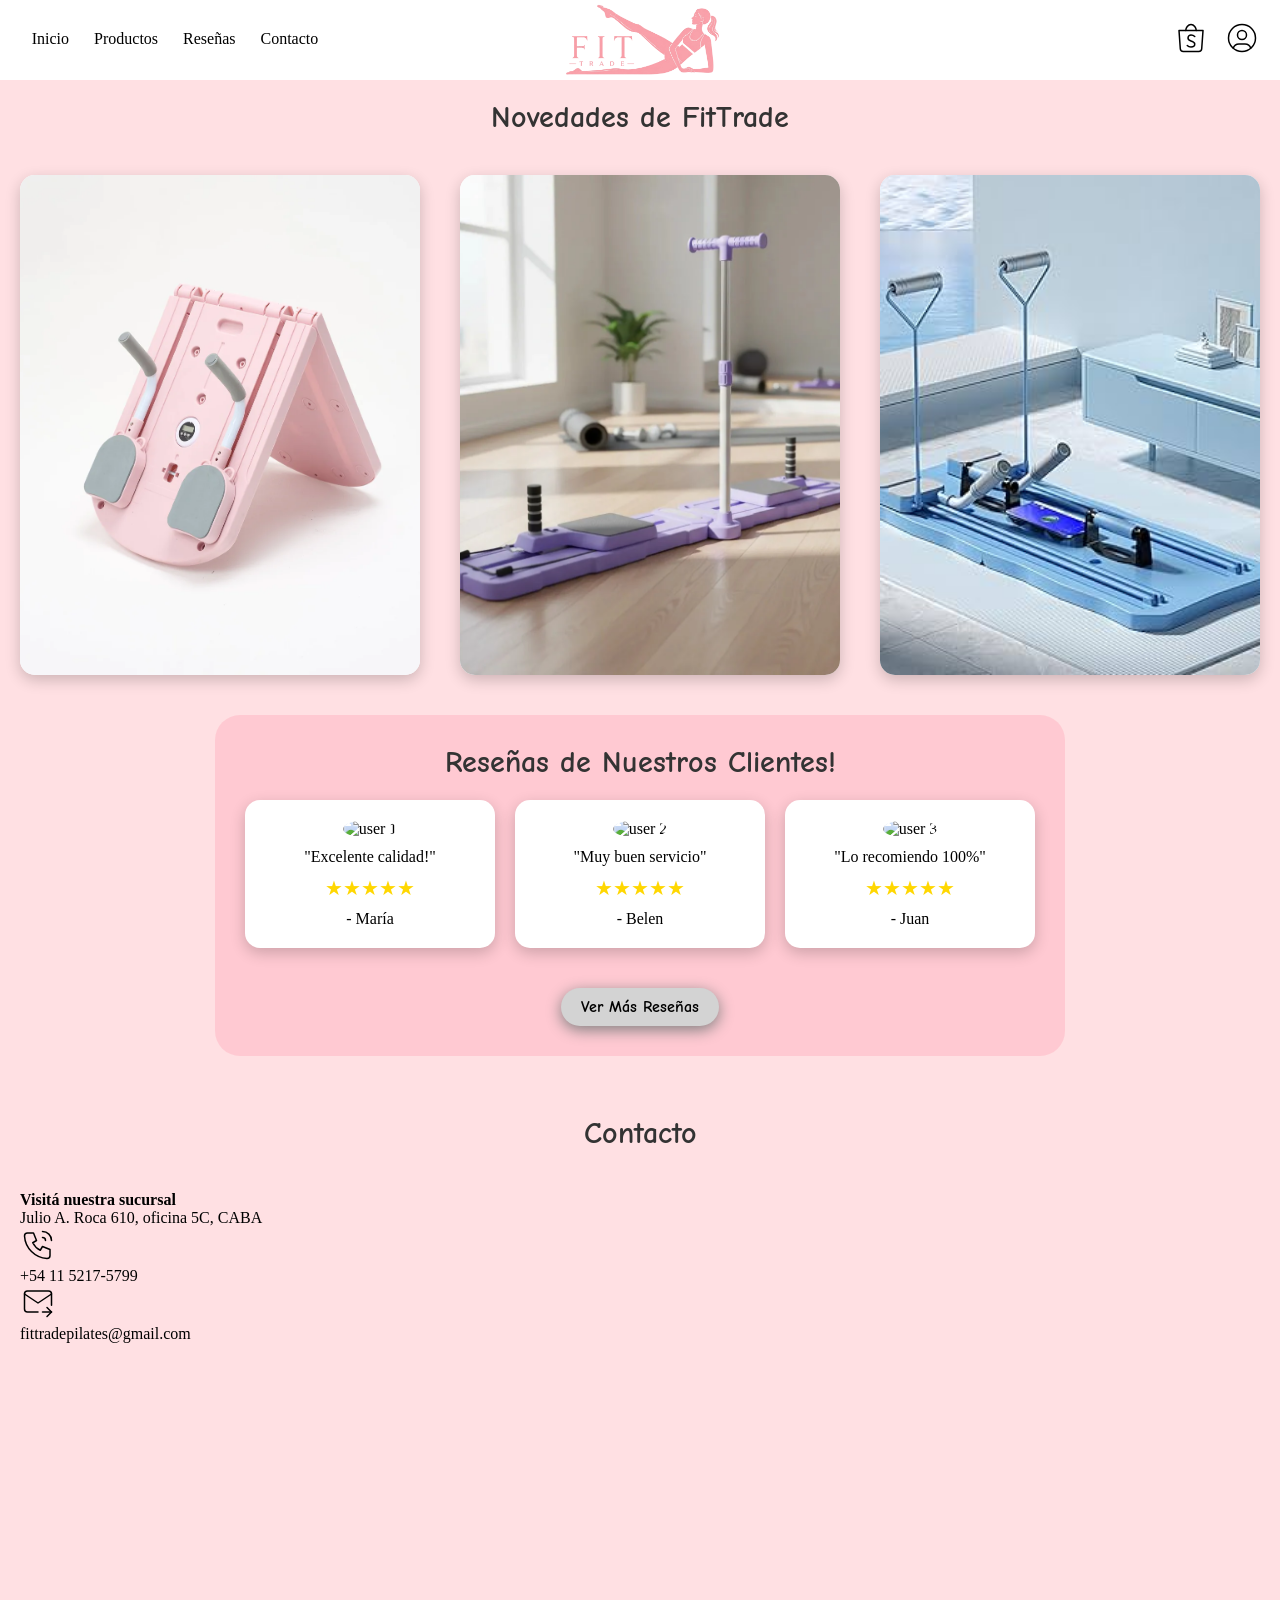
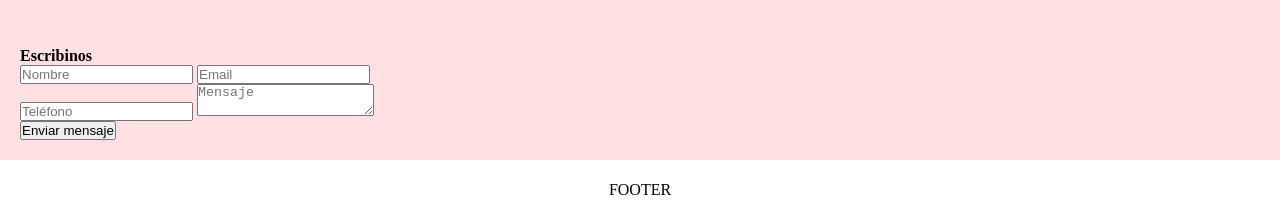
==== index.html @ 2dfe078d "formulario de contacto agregado" ====
<!DOCTYPE html>
<html lang="en">
    <head>
        <meta charset="UTF-8">
        <meta name="viewport" content="width=device-width, initial-scale=1.0">
        <title>Document</title>
        <link href="css/styles.css" rel="stylesheet">

        <link rel="preconnect" href="https://fonts.googleapis.com">
        <link rel="preconnect" href="https://fonts.gstatic.com" crossorigin>
        <link href="https://fonts.googleapis.com/css2?family=Inter:ital,opsz,wght@0,14..32,100..900;1,14..32,100..900&family=Roboto:ital,wght@0,100..900;1,100..900&display=swap" rel="stylesheet">
        <link href="https://fonts.googleapis.com/css2?family=Comic+Neue:ital,wght@0,300;0,400;0,700;1,300;1,400;1,700&display=swap" rel="stylesheet">
    </head>
    <body>
        <div class="layout">
            <header class="header">
                <a href="index.html">
                    <img src="img/logo sin pilates-Photoroom.png" alt="Logo FIT TRADE">
                </a>
                <!--#faa0aa-->
                <a href="#"><svg
                    xmlns="http://www.w3.org/2000/svg"
                    width="36"
                    height="36"
                    viewBox="0 0 24 24"
                    fill="none"
                    stroke="#000000" 
                    stroke-width="1"
                    stroke-linecap="round"
                    stroke-linejoin="round"
                >
                    <path d="M4 7l.867 12.143a2 2 0 0 0 2 1.857h10.276a2 2 0 0 0 2 -1.857l.867 -12.143h-16z" />
                    <path d="M8.5 7c0 -1.653 1.5 -4 3.5 -4s3.5 2.347 3.5 4" />
                    <path d="M9.5 17c.413 .462 1 1 2.5 1s2.5 -.897 2.5 -2s-1 -1.5 -2.5 -2s-2 -1.47 -2 -2c0 -1.104 1 -2 2 -2s1.5 0 2.5 1" />
                </svg></a>

                <a href="#"><svg
                    xmlns="http://www.w3.org/2000/svg"
                    width="36"
                    height="36"
                    viewBox="0 0 24 24"
                    fill="none"
                    stroke="#000000"
                    stroke-width="1"
                    stroke-linecap="round"
                    stroke-linejoin="round"
                >
                    <path d="M12 12m-9 0a9 9 0 1 0 18 0a9 9 0 1 0 -18 0" />
                    <path d="M12 10m-3 0a3 3 0 1 0 6 0a3 3 0 1 0 -6 0" />
                    <path d="M6.168 18.849a4 4 0 0 1 3.832 -2.849h4a4 4 0 0 1 3.834 2.855" />
                    
                </svg></a>
            </header>

            <nav class="menu">
                <ul class="flex-menu">
                    <li><a href="#">Inicio</a></li>
                    <li><a href="productos.html">Productos</a></li>
                    <li><a href="#">Reseñas</a></li>
                    <li><a href="#">Contacto</a></li>
                </ul>
            </nav>

            <main class="content">

                <h2>Novedades de FitTrade</h2>
                
                <div class="publicacion">
                    <img src="img/tabla pilates.webp">
                    <div class="descripcion">
                        <h3>Tabla de Pilates Profesional</h3>
                        <p>Lorem ipsum dolor sit amet consectetur adipisicing elit. Ipsa nihil quam rem aspernatur sint corporis quaerat dolorum labore amet. Nemo aliquam blanditiis nihil, fugiat perspiciatis perferendis error quod sed, labore quos molestiae sunt repellendus? Ipsum reiciendis excepturi maxime atque quas, qui illo soluta quam suscipit ipsam obcaecati ex fuga est aspernatur! Repudiandae fugiat totam necessitatibus reprehenderit, error blanditiis dolorum qui quam mollitia, veniam expedita nihil impedit nisi, sapiente harum inventore natus ducimus quasi animi porro enim tempore voluptates! Sed iure facere quo! Consequuntur totam earum vero, nisi aut perferendis asperiores molestiae, quis ut alias voluptatibus commodi ullam optio sunt cupiditate.</p>
                        <h4>Precio: $180.000,00</h4>
                        <div class="botones">
                            <a href="#" class="boton">Más Información</a>
                            <a href="productos.html" class="boton-dos">Ir a Productos</a>
                        </div>
                    </div>
                </div>
                
                <div class="publicacion">
                    <img src="img/tabla de pilates 2webp.webp">
                    <div class="descripcion">
                        <h3>Tabla de Pilates Profesional</h3>
                        <p>Lorem ipsum dolor sit amet consectetur adipisicing elit. Non similique nam maxime adipisci, quibusdam ipsa, iure eum culpa, illum deserunt et minus ullam quas fugit vel. Consequatur reiciendis eaque laboriosam rem veritatis. Odit sunt alias, incidunt cum est corporis sapiente vero similique explicabo eum ab. Velit enim natus quo reprehenderit aut aliquam sed in? Nesciunt velit voluptates blanditiis porro, repellat sed deleniti laudantium architecto quidem aut soluta dignissimos distinctio assumenda accusantium temporibus quos illum. Culpa pariatur ea ad iste ex? Minima saepe rerum esse, cum ad ipsam omnis blanditiis, soluta quia eaque maiores id necessitatibus ipsum suscipit, dolore voluptatem nobis?</p>
                        <h4>Precio: $230.000,00</h4>
                        <div class="botones">
                            <a href="#" class="boton">Más Información</a>
                            <a href="productos.html" class="boton-dos">Ir a Productos</a>
                        </div>
                    </div>
                </div>

                <div class="publicacion">
                    <img src="img/tabla pilates 5.jpg">
                    <div class="descripcion">
                        <h3>Tabla de Pilates Profesional</h3>
                        <p>Lorem ipsum dolor, sit amet consectetur adipisicing elit. Possimus numquam officiis pariatur quasi quam. Animi est dolorem cumque vel! Laudantium distinctio praesentium dolor alias exercitationem dolorum voluptatum doloremque. Ullam nisi ipsam, magni asperiores, tempore optio voluptatibus debitis, odio totam vel nostrum excepturi vitae dolorum porro. Consequatur totam ad eveniet veritatis soluta dignissimos blanditiis animi, id a neque vel dolore tempore vitae quo ea voluptatibus quod, velit enim, obcaecati dolor veniam. Nostrum nulla, atque sunt earum, et, excepturi libero accusamus inventore rem ut adipisci natus ipsa sint accusantium architecto harum distinctio iusto quas. Ullam vitae sit dolore molestias alias, eum laudantium?</p>
                        <h4>Precio: $200.000,00</h4>
                        <div class="botones">
                            <a href="#" class="boton">Más Información</a>
                            <a href="productos.html" class="boton-dos">Ir a Productos</a>
                        </div>
                    </div>
                </div>

                
                <div class="grid-reseñas">
                        <h2>Reseñas de Nuestros Clientes!</h2>
                        <div class="reseña">
                            <img src="img/user-1.png" alt="user 1">
                            <p>"Excelente calidad!"</p>
                            <div class="estrellas">★★★★★</div>
                            <span>- María</span>
                        </div>

                        <div class="reseña">
                            <img src="img/user-2.png" alt="user 2">
                            <p>"Muy buen servicio"</p>
                            <div class="estrellas">★★★★★</div>
                            <span>- Belen</span>
                        </div>

                        <div class="reseña">
                            <img src="img/user-3.png" alt="user 3">
                            <p>"Lo recomiendo 100%"</p>
                            <div class="estrellas">★★★★★</div>
                            <span>- Juan</span>
                        </div>

                        <a href="#" class="boton-tres">Ver Más Reseñas</a>
                    </div>
                
                <h2>Contacto</h2>
                <div class="Contacto">
                    <h4>Visitá nuestra sucursal</h4>
                    <p>Julio A. Roca 610, oficina 5C, CABA</p>

                    <svg
                        xmlns="http://www.w3.org/2000/svg"
                        width="36"
                        height="36"
                        viewBox="0 0 24 24"
                        fill="none"
                        stroke="#000000"
                        stroke-width="1"
                        stroke-linecap="round"
                        stroke-linejoin="round"
                        >
                        <path d="M5 4h4l2 5l-2.5 1.5a11 11 0 0 0 5 5l1.5 -2.5l5 2v4a2 2 0 0 1 -2 2a16 16 0 0 1 -15 -15a2 2 0 0 1 2 -2" />
                        <path d="M15 7a2 2 0 0 1 2 2" />
                        <path d="M15 3a6 6 0 0 1 6 6" />
                    </svg>

                    <p>+54 11 5217-5799</p>

                    <svg
                        xmlns="http://www.w3.org/2000/svg"
                        width="36"
                        height="36"
                        viewBox="0 0 24 24"
                        fill="none"
                        stroke="#000000"
                        stroke-width="1"
                        stroke-linecap="round"
                        stroke-linejoin="round"
                        >
                        <path d="M12 18h-7a2 2 0 0 1 -2 -2v-10a2 2 0 0 1 2 -2h14a2 2 0 0 1 2 2v7.5" />
                        <path d="M3 6l9 6l9 -6" />
                        <path d="M15 18h6" />
                        <path d="M18 15l3 3l-3 3" />
                    </svg>

                    <p>fittradepilates@gmail.com</p>

                    <iframe src="https://www.google.com/maps/embed?pb=!1m18!1m12!1m3!1d3283.740810388583!2d-58.37764832424013!3d-34.6107150578678!2m3!1f0!2f0!3f0!3m2!1i1024!2i768!4f13.1!3m3!1m2!1s0x95bccad479ab3fa1%3A0x133ab7fc9205c864!2sAv.%20Presidente%20Julio%20A.%20Roca%20610%2C%20C1067ABO%20Cdad.%20Aut%C3%B3noma%20de%20Buenos%20Aires!5e0!3m2!1ses-419!2sar!4v1778364436107!5m2!1ses-419!2sar" width="400" height="300" style="border:0;" allowfullscreen="" loading="lazy" referrerpolicy="no-referrer-when-downgrade"></iframe>

                    <h4>Escribinos</h4>
                    <form action="https://formspree.io/f/xeenpezz" method="POST">
                        <label>
                            <input type="text" id="nombre" name="nombre" placeholder="Nombre">
                        </label>

                        <label>
                            <input type="email" id="email" name="email" placeholder="Email">
                        </label>

                        <label>
                            <input type="number" id="telefono" name="telefono" placeholder="Teléfono">
                        </label>

                        <label></label>
                        <textarea  id="mensaje" name="mensaje" placeholder="Mensaje"></textarea>

                        <input type="submit" value="Enviar mensaje">
                </div>
            </main>

            <footer class="footer">FOOTER</footer>
        </div>
    </body>
</html>
---- css/styles.css ----
* {
    margin: 0;
    padding: 0;
    box-sizing: border-box;
}

.layout {
    display: grid;
    grid-template-columns: 350px 1fr;
    grid-template-rows: 80px 1fr 60px;

    grid-template-areas: 
        "menu header"
        "content content"
        "footer footer";
    
    height: 100vh;
}

.header{
    grid-area: header;
    display: flex;
    justify-content: flex-end;
    align-items: center;
    background: white;
    padding-right: 20px;
    gap: 15px;
}

.header img{
    position: absolute;
    left: 50%;
    transform: translate(-50%, -50%);

    width: 200px;
    height: 100px;
    object-fit: cover;
}

.header svg:hover {
    background: #ffb3c1;
    transform: scale(1.1);
    box-shadow: 0 6px 25px rgba(255, 179, 193, 0.9);
    border-radius: 15px;
}

.menu {
    grid-area: menu;
    background: white;
    padding: 20px;
}

.content {
    display: grid;
    grid-area: content;
    background: #ffe0e3; /*#ede8d0*/
    padding: 20px;

    grid-template-columns: 1fr 1fr 1fr;
    grid-auto-rows: auto;

    gap: 40px;
}

.content h2 {
    display: grid;
    grid-column: 1 / -1;
    text-align: center;
    justify-content: center;
    align-items: center;

    font-family: "Comic Neue", cursive;
    color: #333;
    font-weight: bold;
    font-size: 30px;

}

.publicacion {
    background: white;
    border-radius: 15px;
    overflow: hidden;
    height: 500px;

    box-shadow: 0 5px 15px rgba(0,0,0,0.2);

    position: relative;
    display: flex;
    align-items: center;
    justify-content: center;
}

.publicacion img {
    width: 100%;
    height: 100%;
    object-fit: cover;
}


.descripcion {
    position: absolute;
    top: 0;
    left: 0;
    width: 100%;
    height: 100%;
    
    background: rgba(0, 0, 0, 0.6);
    color: white;
    
    display: flex;
    flex-direction: column;
    justify-content: left;
    align-items: start ;
    text-align: center;
    
    opacity: 0; /* Ocultar la descripción del producto */
    transition: 0.3s;
    transform: translateY(100%);
}

.descripcion h3 {
    padding-left: 15px;
    padding-top: 40px;
    text-align: left;
    font-family: Arial, Helvetica, sans-serif;
    font-style: oblique;
    font-weight: bold;
    font-size: 30px;
}

.descripcion p {
    padding-left: 15px;
    padding-right: 15px;
    margin-top: 15px;
    font-family: "Roboto", sans-serif;
    font-size: 14px;
    text-align: justify;
}

.descripcion h4 {
    padding-left: 15px;
    margin-top: 40px;
    font-size: 20px;
    font-style: oblique;
    font-weight: bold;
    font-family: Verdana, Geneva, Tahoma, sans-serif;
}


.publicacion:hover .descripcion{
    transform: translateY(0);
    transition: 0.3s;
    
    opacity: 1;
}

.botones {
    display: flex;
    justify-content: space-between;
    width: 100%;
}

.boton {
    margin-top: 50px;
    margin-left: 15px;
    padding: 10px 10px;

    background: lightgray;
    color: black;
    
    border-radius: 25px;
    text-decoration: none;
    font-weight: bold;
    font-family: "Comic Neue", cursive;
    box-shadow: 0 4px 15px rgba(255, 224, 227, 0.6);

    transition: 0.3s;
}

.boton:hover {
    background: #ffb3c1;
    transform: scale(1.1);
    box-shadow: 0 6px 25px rgba(255, 179, 193, 0.9);
}


.boton-dos {
    margin-top: 50px;
    margin-right: 15px;
    padding: 10px 10px;
    

    background: lightgray;
    color: black;
    
    border-radius: 25px;
    text-decoration: none;
    font-weight: bold;
    font-family: "Comic Neue", cursive;
    box-shadow: 0 4px 15px rgba(255, 224, 227, 0.6);

    transition: 0.3s;
}

.boton-dos:hover {
    background: #ffb3c1;
    transform: scale(1.1);
    box-shadow: 0 6px 25px rgba(255, 179, 193, 0.9);
}

.footer {
    grid-area: footer;
    background: white;
    display: flex;
    align-items: center;
    justify-content: center;
}

.flex-menu {
    display: flex;
    flex-direction: row;
    gap: 5px;
    list-style: none;
    justify-content: center;
    align-items: center;
}

.flex-menu li {
    overflow: visible;
    border-radius: 5px;
}

.flex-menu a {
    display: block;
    padding: 10px;
    text-decoration: none;
    color: black;
    transition: all 0.2 ease;
}

.flex-menu a:hover {
    font-weight: bold;
    background: #ffb3c1;
    transform: scale(1.0);
    box-shadow: 0 6px 25px rgba(255, 179, 193, 0.9);
    border-radius: 15px;
}

.grid-reseñas {
    display: grid;
    grid-column: 1 / -1;
    grid-template-columns: 250px 250px 250px;
    gap: 20px;

    justify-self: center;
    margin-bottom: 20px;
    background: rgba(255, 179, 193, 0.5);
    border-radius: 25px;
    padding: 30px;

}

.reseña {
    background: white;
    border-radius: 15px;
    padding: 20px;

    text-align: center;

    box-shadow: 0 5px 15px rgba(0, 0, 0, 0.2);

    transition: 0.3s;
}

.reseña:hover {
    transform: translateY(-10px);
}


.reseña img {
    width: 70px;
    height: 70px;

    border-radius: 50%;
    object-fit: cover;

    margin-bottom: 10px;
}

.estrellas {
    color: gold;
    font-size: 20px;
    margin: 10px 0;
}

.boton-tres {
    grid-column: 1 / -1;
    justify-self: center;
    margin-top: 20px;
    text-align: center;
    padding: 10px 20px;
    

    background: lightgray;
    color: black;
    
    border-radius: 25px;
    text-decoration: none;
    font-weight: bold;
    font-family: "Comic Neue", cursive;
    box-shadow: 0 4px 15px gray;

    transition: 0.3s;
}

.boton-tres:hover {
    background: #ffb3c1;
    transform: scale(1.1);
    box-shadow: 0 6px 25px black;
}
/*rgba(90, 76, 65, 0.8)*/
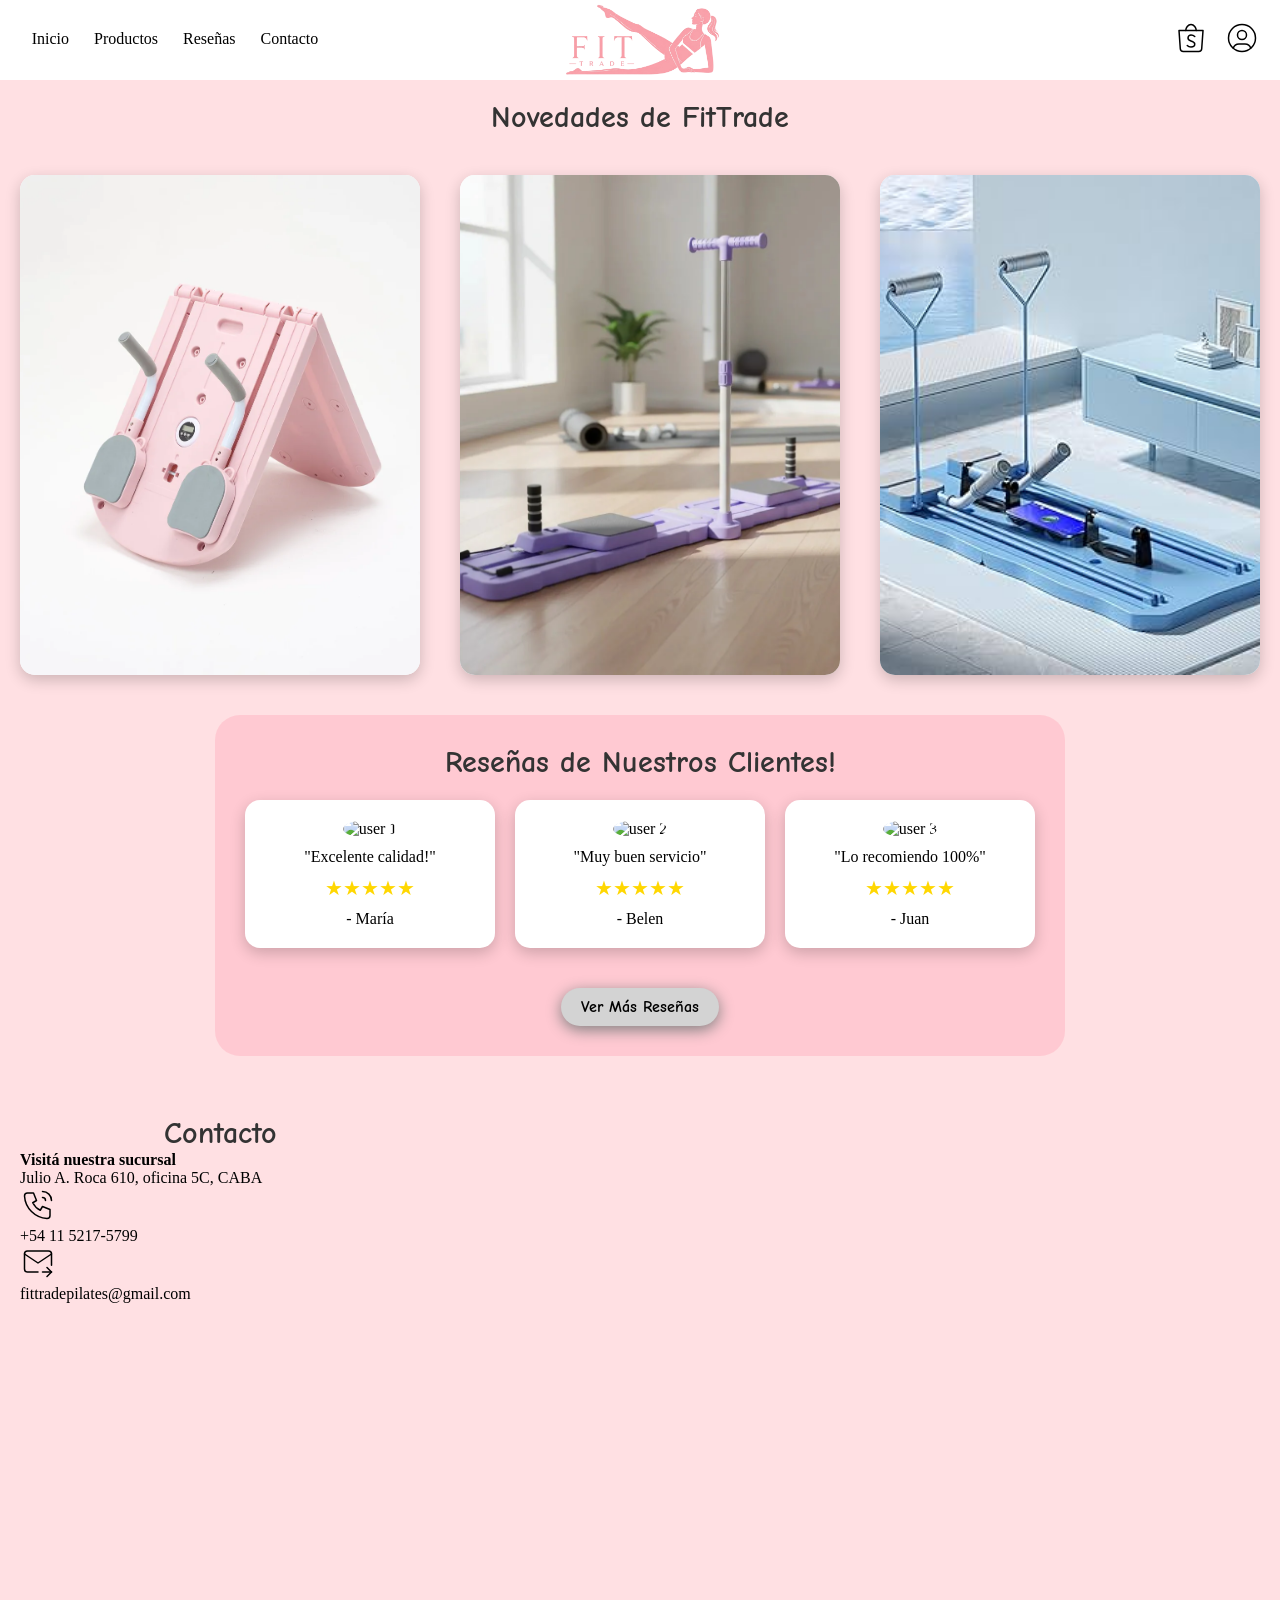
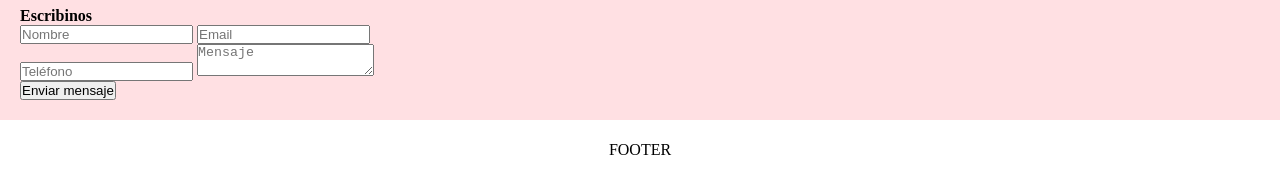
==== commit 9fda838f: "modificacion formulario" ====
--- a/index.html
+++ b/index.html
@@ -106,93 +106,98 @@
 
                 
                 <div class="grid-reseñas">
-                        <h2>Reseñas de Nuestros Clientes!</h2>
-                        <div class="reseña">
-                            <img src="img/user-1.png" alt="user 1">
-                            <p>"Excelente calidad!"</p>
-                            <div class="estrellas">★★★★★</div>
-                            <span>- María</span>
-                        </div>
-
-                        <div class="reseña">
-                            <img src="img/user-2.png" alt="user 2">
-                            <p>"Muy buen servicio"</p>
-                            <div class="estrellas">★★★★★</div>
-                            <span>- Belen</span>
-                        </div>
-
-                        <div class="reseña">
-                            <img src="img/user-3.png" alt="user 3">
-                            <p>"Lo recomiendo 100%"</p>
-                            <div class="estrellas">★★★★★</div>
-                            <span>- Juan</span>
-                        </div>
-
-                        <a href="#" class="boton-tres">Ver Más Reseñas</a>
-                    </div>
-                
-                <h2>Contacto</h2>
-                <div class="Contacto">
-                    <h4>Visitá nuestra sucursal</h4>
-                    <p>Julio A. Roca 610, oficina 5C, CABA</p>
-
-                    <svg
-                        xmlns="http://www.w3.org/2000/svg"
-                        width="36"
-                        height="36"
-                        viewBox="0 0 24 24"
-                        fill="none"
-                        stroke="#000000"
-                        stroke-width="1"
-                        stroke-linecap="round"
-                        stroke-linejoin="round"
-                        >
-                        <path d="M5 4h4l2 5l-2.5 1.5a11 11 0 0 0 5 5l1.5 -2.5l5 2v4a2 2 0 0 1 -2 2a16 16 0 0 1 -15 -15a2 2 0 0 1 2 -2" />
-                        <path d="M15 7a2 2 0 0 1 2 2" />
-                        <path d="M15 3a6 6 0 0 1 6 6" />
-                    </svg>
-
-                    <p>+54 11 5217-5799</p>
-
-                    <svg
-                        xmlns="http://www.w3.org/2000/svg"
-                        width="36"
-                        height="36"
-                        viewBox="0 0 24 24"
-                        fill="none"
-                        stroke="#000000"
-                        stroke-width="1"
-                        stroke-linecap="round"
-                        stroke-linejoin="round"
-                        >
-                        <path d="M12 18h-7a2 2 0 0 1 -2 -2v-10a2 2 0 0 1 2 -2h14a2 2 0 0 1 2 2v7.5" />
-                        <path d="M3 6l9 6l9 -6" />
-                        <path d="M15 18h6" />
-                        <path d="M18 15l3 3l-3 3" />
-                    </svg>
-
-                    <p>fittradepilates@gmail.com</p>
-
-                    <iframe src="https://www.google.com/maps/embed?pb=!1m18!1m12!1m3!1d3283.740810388583!2d-58.37764832424013!3d-34.6107150578678!2m3!1f0!2f0!3f0!3m2!1i1024!2i768!4f13.1!3m3!1m2!1s0x95bccad479ab3fa1%3A0x133ab7fc9205c864!2sAv.%20Presidente%20Julio%20A.%20Roca%20610%2C%20C1067ABO%20Cdad.%20Aut%C3%B3noma%20de%20Buenos%20Aires!5e0!3m2!1ses-419!2sar!4v1778364436107!5m2!1ses-419!2sar" width="400" height="300" style="border:0;" allowfullscreen="" loading="lazy" referrerpolicy="no-referrer-when-downgrade"></iframe>
-
-                    <h4>Escribinos</h4>
-                    <form action="https://formspree.io/f/xeenpezz" method="POST">
-                        <label>
-                            <input type="text" id="nombre" name="nombre" placeholder="Nombre">
-                        </label>
-
-                        <label>
-                            <input type="email" id="email" name="email" placeholder="Email">
-                        </label>
-
-                        <label>
-                            <input type="number" id="telefono" name="telefono" placeholder="Teléfono">
-                        </label>
-
-                        <label></label>
-                        <textarea  id="mensaje" name="mensaje" placeholder="Mensaje"></textarea>
-
-                        <input type="submit" value="Enviar mensaje">
+                    <h2>Reseñas de Nuestros Clientes!</h2>
+                    <div class="reseña">
+                        <img src="img/user-1.png" alt="user 1">
+                        <p>"Excelente calidad!"</p>
+                        <div class="estrellas">★★★★★</div>
+                        <span>- María</span>
+                    </div>
+
+                    <div class="reseña">
+                        <img src="img/user-2.png" alt="user 2">
+                        <p>"Muy buen servicio"</p>
+                        <div class="estrellas">★★★★★</div>
+                        <span>- Belen</span>
+                    </div>
+
+                    <div class="reseña">
+                        <img src="img/user-3.png" alt="user 3">
+                        <p>"Lo recomiendo 100%"</p>
+                        <div class="estrellas">★★★★★</div>
+                        <span>- Juan</span>
+                    </div>
+
+                    <a href="#" class="boton-tres">Ver Más Reseñas</a>
+                </div>
+                
+                <div class="contacto">
+                    <h2>Contacto</h2>
+                    <div class="info">
+                        <h4>Visitá nuestra sucursal</h4>
+                        <p>Julio A. Roca 610, oficina 5C, CABA</p>
+
+                        <svg
+                            xmlns="http://www.w3.org/2000/svg"
+                            width="36"
+                            height="36"
+                            viewBox="0 0 24 24"
+                            fill="none"
+                            stroke="#000000"
+                            stroke-width="1"
+                            stroke-linecap="round"
+                            stroke-linejoin="round"
+                            >
+                            <path d="M5 4h4l2 5l-2.5 1.5a11 11 0 0 0 5 5l1.5 -2.5l5 2v4a2 2 0 0 1 -2 2a16 16 0 0 1 -15 -15a2 2 0 0 1 2 -2" />
+                            <path d="M15 7a2 2 0 0 1 2 2" />
+                            <path d="M15 3a6 6 0 0 1 6 6" />
+                        </svg>
+
+                        <p>+54 11 5217-5799</p>
+
+                        <svg
+                            xmlns="http://www.w3.org/2000/svg"
+                            width="36"
+                            height="36"
+                            viewBox="0 0 24 24"
+                            fill="none"
+                            stroke="#000000"
+                            stroke-width="1"
+                            stroke-linecap="round"
+                            stroke-linejoin="round"
+                            >
+                            <path d="M12 18h-7a2 2 0 0 1 -2 -2v-10a2 2 0 0 1 2 -2h14a2 2 0 0 1 2 2v7.5" />
+                            <path d="M3 6l9 6l9 -6" />
+                            <path d="M15 18h6" />
+                            <path d="M18 15l3 3l-3 3" />
+                        </svg>
+
+                        <p>fittradepilates@gmail.com</p>
+
+                        <iframe src="https://www.google.com/maps/embed?pb=!1m18!1m12!1m3!1d3283.740810388583!2d-58.37764832424013!3d-34.6107150578678!2m3!1f0!2f0!3f0!3m2!1i1024!2i768!4f13.1!3m3!1m2!1s0x95bccad479ab3fa1%3A0x133ab7fc9205c864!2sAv.%20Presidente%20Julio%20A.%20Roca%20610%2C%20C1067ABO%20Cdad.%20Aut%C3%B3noma%20de%20Buenos%20Aires!5e0!3m2!1ses-419!2sar!4v1778364436107!5m2!1ses-419!2sar" width="400" height="300" style="border:0;" allowfullscreen="" loading="lazy" referrerpolicy="no-referrer-when-downgrade"></iframe>
+                    </div>
+
+                    <div class="formulario">
+                        <h4>Escribinos</h4>
+                        <form action="https://formspree.io/f/xeenpezz" method="POST">
+                            <label>
+                                <input type="text" id="nombre" name="nombre" placeholder="Nombre">
+                            </label>
+
+                            <label>
+                                <input type="email" id="email" name="email" placeholder="Email">
+                            </label>
+
+                            <label>
+                                <input type="number" id="telefono" name="telefono" placeholder="Teléfono">
+                            </label>
+
+                            <label></label>
+                            <textarea  id="mensaje" name="mensaje" placeholder="Mensaje"></textarea>
+
+                            <input type="submit" value="Enviar mensaje">
+                        </form>
+                    </div>
                 </div>
             </main>
 
--- a/css/styles.css
+++ b/css/styles.css
@@ -299,7 +299,8 @@
     margin-top: 20px;
     text-align: center;
     padding: 10px 20px;
-    
+
+    cursor: pointer;
 
     background: lightgray;
     color: black;
@@ -318,4 +319,77 @@
     transform: scale(1.1);
     box-shadow: 0 6px 25px black;
 }
+
+/*.contacto {
+    grid-column: 1 / -1;
+
+    display: flex;
+    justify-content: center;
+    align-items: flex-start;
+    gap: 80px;
+    padding: 60px 20px;
+
+    max-width: 1100px;
+    margin: 0 auto;
+}
+
+.contacto h4 {
+    margin-bottom: 5px;
+}
+
+.info, .formulario {
+    flex: 1;
+}
+
+.info {
+    display: flex;
+    flex-direction: column;
+    gap: 10px;
+}
+
+.formulario form {
+    display: flex;
+    flex-direction: column;
+    gap: 15px;
+}
+
+.formulario input,
+.formulario textarea {
+    width: 100%;
+    padding: 12px;
+    
+    border-radius: 8px;
+    border: 1px solid #ccc;
+
+    font-family: "Roboto", sans-serif;
+}
+
+.formulario input[type="submit"] {
+    background: lightgray;
+    color: black;
+    border: none;
+    border-radius: 25px;
+
+    padding: 12px;
+    font-weight: bold;
+
+    cursor: pointer;
+    transition: 0.3s;
+}
+
+.formulario input[type="submit"]:hover {
+    transform: scale(1.01);
+    box-shadow: 0 3px 5px black;
+}
+
+.info iframe {
+    width: 100%;
+    height: 200px;
+    border-radius: 10px;
+}
+
+.info p {
+    margin: 5px 0;
+}*/
+
 /*rgba(90, 76, 65, 0.8)*/
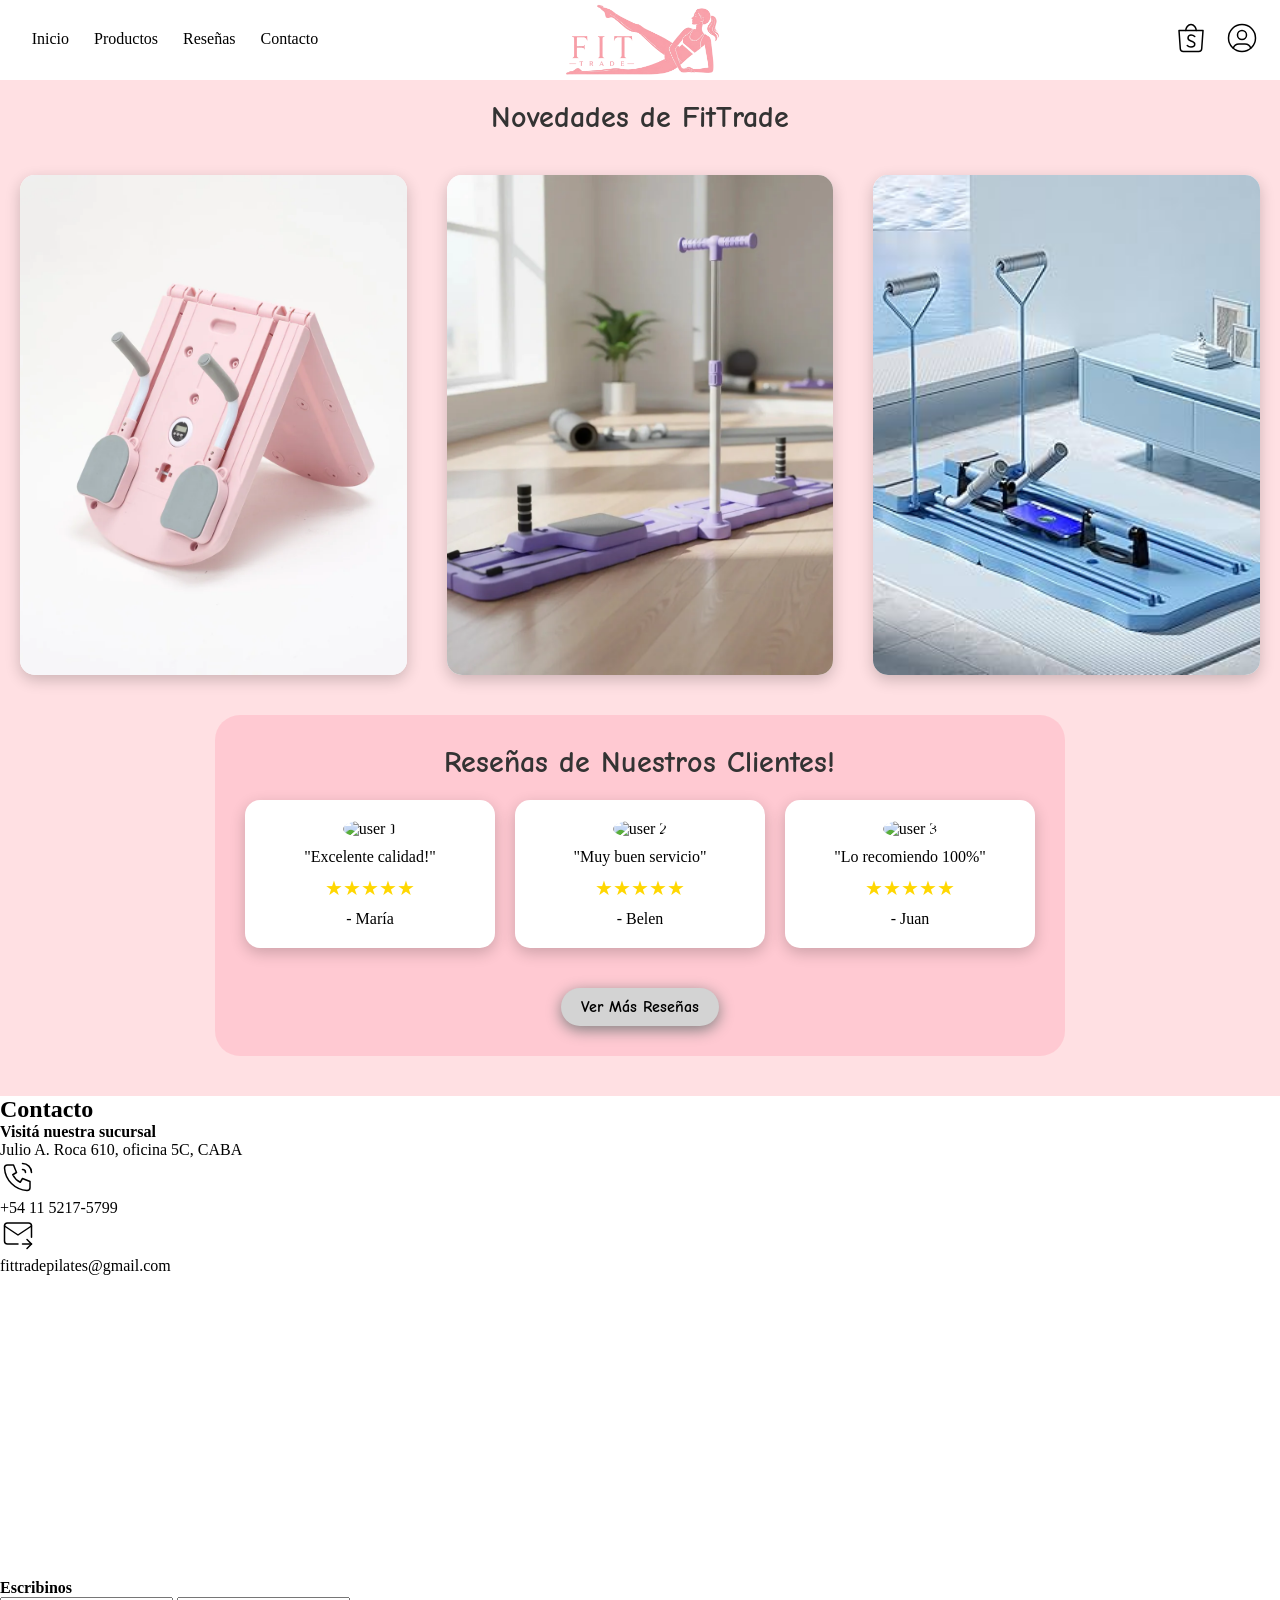
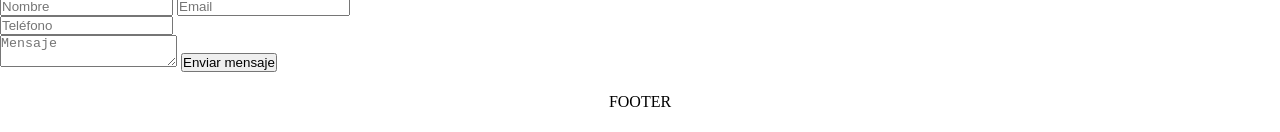
==== commit a8de4df4: "Página contacto + styles agregados" ====
--- a/index.html
+++ b/index.html
@@ -17,7 +17,7 @@
                 <a href="index.html">
                     <img src="img/logo sin pilates-Photoroom.png" alt="Logo FIT TRADE">
                 </a>
-                <!--#faa0aa-->
+                
                 <a href="#"><svg
                     xmlns="http://www.w3.org/2000/svg"
                     width="36"
@@ -57,7 +57,7 @@
                     <li><a href="#">Inicio</a></li>
                     <li><a href="productos.html">Productos</a></li>
                     <li><a href="#">Reseñas</a></li>
-                    <li><a href="#">Contacto</a></li>
+                    <li><a href="contacto.html">Contacto</a></li>
                 </ul>
             </nav>
 
@@ -130,76 +130,76 @@
 
                     <a href="#" class="boton-tres">Ver Más Reseñas</a>
                 </div>
-                
-                <div class="contacto">
-                    <h2>Contacto</h2>
-                    <div class="info">
-                        <h4>Visitá nuestra sucursal</h4>
-                        <p>Julio A. Roca 610, oficina 5C, CABA</p>
-
-                        <svg
-                            xmlns="http://www.w3.org/2000/svg"
-                            width="36"
-                            height="36"
-                            viewBox="0 0 24 24"
-                            fill="none"
-                            stroke="#000000"
-                            stroke-width="1"
-                            stroke-linecap="round"
-                            stroke-linejoin="round"
-                            >
-                            <path d="M5 4h4l2 5l-2.5 1.5a11 11 0 0 0 5 5l1.5 -2.5l5 2v4a2 2 0 0 1 -2 2a16 16 0 0 1 -15 -15a2 2 0 0 1 2 -2" />
-                            <path d="M15 7a2 2 0 0 1 2 2" />
-                            <path d="M15 3a6 6 0 0 1 6 6" />
-                        </svg>
-
-                        <p>+54 11 5217-5799</p>
-
-                        <svg
-                            xmlns="http://www.w3.org/2000/svg"
-                            width="36"
-                            height="36"
-                            viewBox="0 0 24 24"
-                            fill="none"
-                            stroke="#000000"
-                            stroke-width="1"
-                            stroke-linecap="round"
-                            stroke-linejoin="round"
-                            >
-                            <path d="M12 18h-7a2 2 0 0 1 -2 -2v-10a2 2 0 0 1 2 -2h14a2 2 0 0 1 2 2v7.5" />
-                            <path d="M3 6l9 6l9 -6" />
-                            <path d="M15 18h6" />
-                            <path d="M18 15l3 3l-3 3" />
-                        </svg>
-
-                        <p>fittradepilates@gmail.com</p>
-
-                        <iframe src="https://www.google.com/maps/embed?pb=!1m18!1m12!1m3!1d3283.740810388583!2d-58.37764832424013!3d-34.6107150578678!2m3!1f0!2f0!3f0!3m2!1i1024!2i768!4f13.1!3m3!1m2!1s0x95bccad479ab3fa1%3A0x133ab7fc9205c864!2sAv.%20Presidente%20Julio%20A.%20Roca%20610%2C%20C1067ABO%20Cdad.%20Aut%C3%B3noma%20de%20Buenos%20Aires!5e0!3m2!1ses-419!2sar!4v1778364436107!5m2!1ses-419!2sar" width="400" height="300" style="border:0;" allowfullscreen="" loading="lazy" referrerpolicy="no-referrer-when-downgrade"></iframe>
-                    </div>
-
-                    <div class="formulario">
-                        <h4>Escribinos</h4>
-                        <form action="https://formspree.io/f/xeenpezz" method="POST">
-                            <label>
-                                <input type="text" id="nombre" name="nombre" placeholder="Nombre">
-                            </label>
-
-                            <label>
-                                <input type="email" id="email" name="email" placeholder="Email">
-                            </label>
-
-                            <label>
-                                <input type="number" id="telefono" name="telefono" placeholder="Teléfono">
-                            </label>
-
-                            <label></label>
-                            <textarea  id="mensaje" name="mensaje" placeholder="Mensaje"></textarea>
-
-                            <input type="submit" value="Enviar mensaje">
-                        </form>
-                    </div>
-                </div>
             </main>
+
+            <section class="contacto">
+                <h2>Contacto</h2>
+                <div class="info">
+                    <h4>Visitá nuestra sucursal</h4>
+                    <p>Julio A. Roca 610, oficina 5C, CABA</p>
+
+                    <svg
+                        xmlns="http://www.w3.org/2000/svg"
+                        width="36"
+                        height="36"
+                        viewBox="0 0 24 24"
+                        fill="none"
+                        stroke="#000000"
+                        stroke-width="1"
+                        stroke-linecap="round"
+                        stroke-linejoin="round"
+                        >
+                        <path d="M5 4h4l2 5l-2.5 1.5a11 11 0 0 0 5 5l1.5 -2.5l5 2v4a2 2 0 0 1 -2 2a16 16 0 0 1 -15 -15a2 2 0 0 1 2 -2" />
+                        <path d="M15 7a2 2 0 0 1 2 2" />
+                        <path d="M15 3a6 6 0 0 1 6 6" />
+                    </svg>
+
+                    <p>+54 11 5217-5799</p>
+
+                    <svg
+                        xmlns="http://www.w3.org/2000/svg"
+                        width="36"
+                        height="36"
+                        viewBox="0 0 24 24"
+                        fill="none"
+                        stroke="#000000"
+                        stroke-width="1"
+                        stroke-linecap="round"
+                        stroke-linejoin="round"
+                        >
+                        <path d="M12 18h-7a2 2 0 0 1 -2 -2v-10a2 2 0 0 1 2 -2h14a2 2 0 0 1 2 2v7.5" />
+                        <path d="M3 6l9 6l9 -6" />
+                        <path d="M15 18h6" />
+                        <path d="M18 15l3 3l-3 3" />
+                    </svg>
+
+                    <p>fittradepilates@gmail.com</p>
+
+                    <iframe src="https://www.google.com/maps/embed?pb=!1m18!1m12!1m3!1d3283.740810388583!2d-58.37764832424013!3d-34.6107150578678!2m3!1f0!2f0!3f0!3m2!1i1024!2i768!4f13.1!3m3!1m2!1s0x95bccad479ab3fa1%3A0x133ab7fc9205c864!2sAv.%20Presidente%20Julio%20A.%20Roca%20610%2C%20C1067ABO%20Cdad.%20Aut%C3%B3noma%20de%20Buenos%20Aires!5e0!3m2!1ses-419!2sar!4v1778364436107!5m2!1ses-419!2sar" width="400" height="300" style="border:0;" allowfullscreen="" loading="lazy" referrerpolicy="no-referrer-when-downgrade"></iframe>
+                </div>
+
+                <div class="formulario">
+                    <h4>Escribinos</h4>
+                    <form action="https://formspree.io/f/xeenpezz" method="POST">
+                        <label>
+                            <input type="text" id="nombre" name="nombre" placeholder="Nombre">
+                        </label>
+
+                        <label>
+                            <input type="email" id="email" name="email" placeholder="Email">
+                        </label>
+
+                        <label>
+                            <input type="number" id="telefono" name="telefono" placeholder="Teléfono">
+                        </label>
+
+                        <label></label>
+                        <textarea  id="mensaje" name="mensaje" placeholder="Mensaje"></textarea>
+
+                        <input type="submit" value="Enviar mensaje">
+                    </form>
+                </div>
+            </section>
 
             <footer class="footer">FOOTER</footer>
         </div>
--- a/css/styles.css
+++ b/css/styles.css
@@ -7,11 +7,12 @@
 .layout {
     display: grid;
     grid-template-columns: 350px 1fr;
-    grid-template-rows: 80px 1fr 60px;
+    grid-template-rows: 80px 1fr 1fr 60px;
 
     grid-template-areas: 
         "menu header"
         "content content"
+        "contacto contacto"
         "footer footer";
     
     height: 100vh;
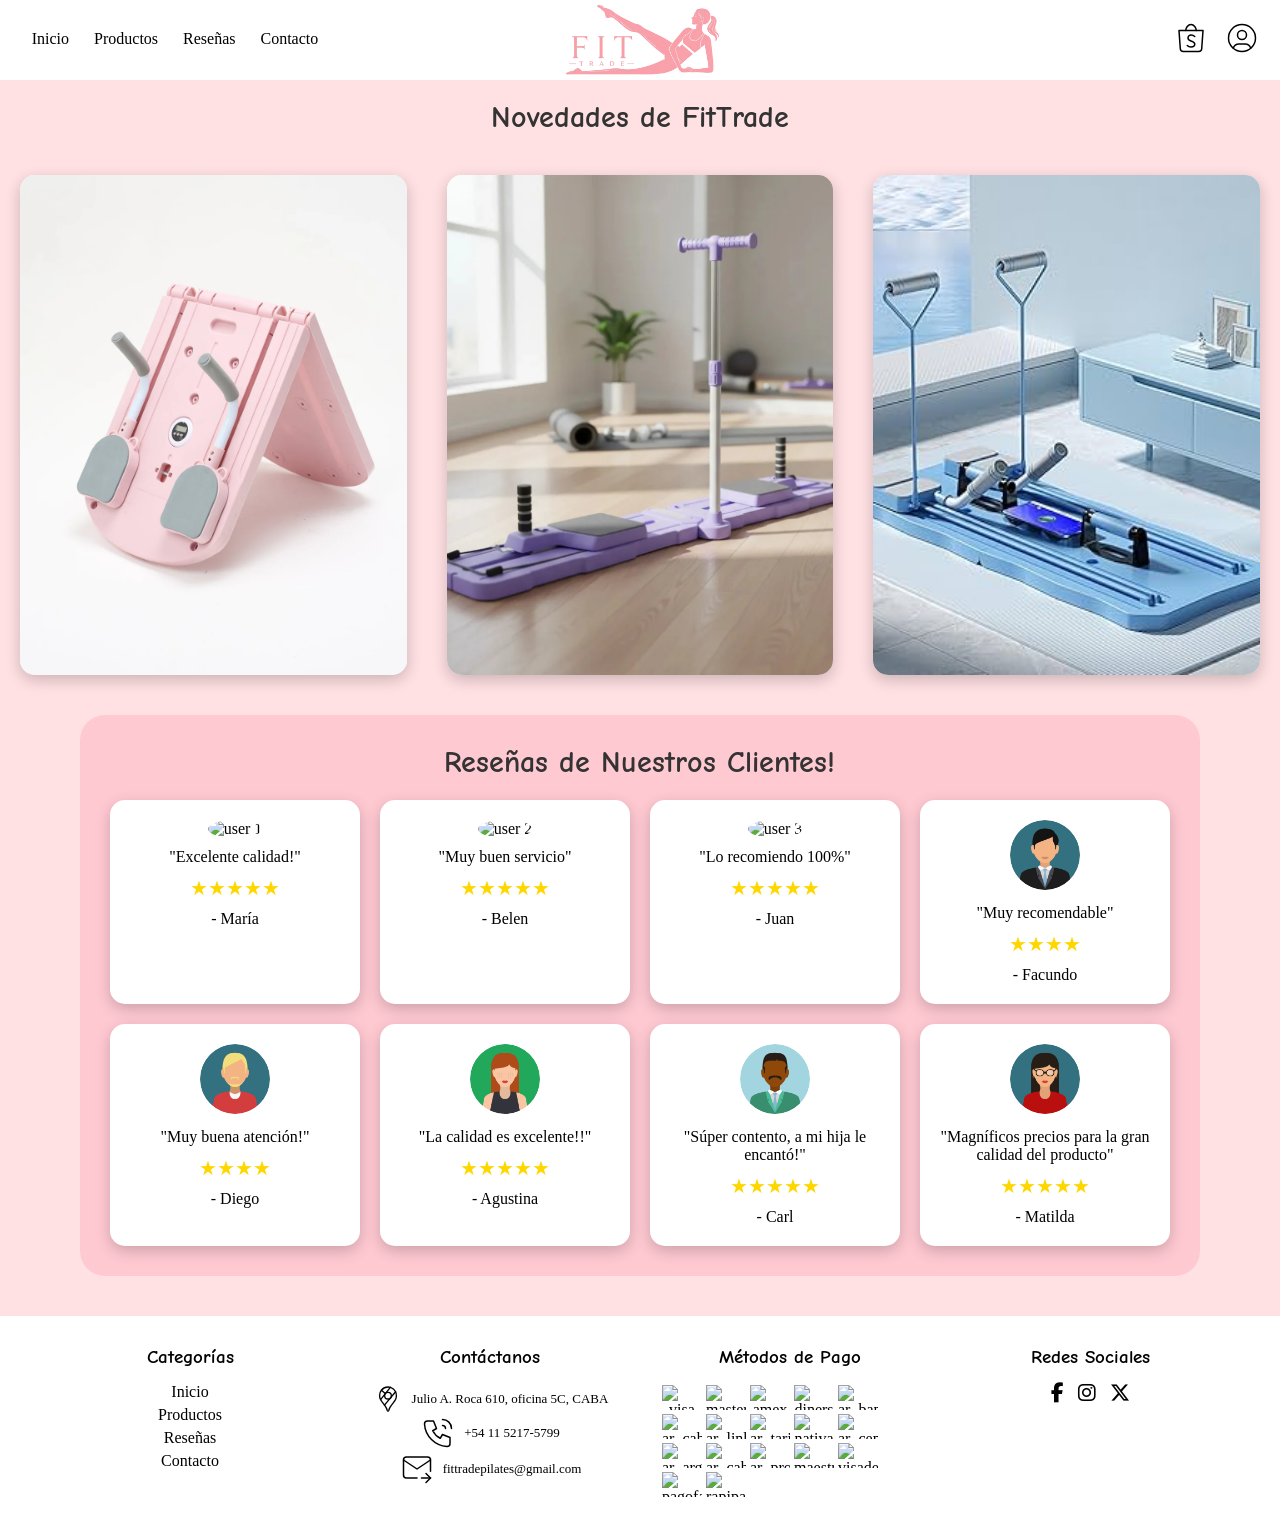
==== commit 0ffd4a2b: "Página principal terminada, falta agregar Media Querys" ====
--- a/index.html
+++ b/index.html
@@ -10,6 +10,7 @@
         <link rel="preconnect" href="https://fonts.gstatic.com" crossorigin>
         <link href="https://fonts.googleapis.com/css2?family=Inter:ital,opsz,wght@0,14..32,100..900;1,14..32,100..900&family=Roboto:ital,wght@0,100..900;1,100..900&display=swap" rel="stylesheet">
         <link href="https://fonts.googleapis.com/css2?family=Comic+Neue:ital,wght@0,300;0,400;0,700;1,300;1,400;1,700&display=swap" rel="stylesheet">
+        <link rel="stylesheet" href="https://cdnjs.cloudflare.com/ajax/libs/font-awesome/6.5.0/css/all.min.css">
     </head>
     <body>
         <div class="layout">
@@ -56,7 +57,7 @@
                 <ul class="flex-menu">
                     <li><a href="#">Inicio</a></li>
                     <li><a href="productos.html">Productos</a></li>
-                    <li><a href="#">Reseñas</a></li>
+                    <li><a href="#reseñas">Reseñas</a></li>
                     <li><a href="contacto.html">Contacto</a></li>
                 </ul>
             </nav>
@@ -105,7 +106,7 @@
                 </div>
 
                 
-                <div class="grid-reseñas">
+                <div class="grid-reseñas" id="reseñas">
                     <h2>Reseñas de Nuestros Clientes!</h2>
                     <div class="reseña">
                         <img src="img/user-1.png" alt="user 1">
@@ -128,80 +129,147 @@
                         <span>- Juan</span>
                     </div>
 
-                    <a href="#" class="boton-tres">Ver Más Reseñas</a>
-                </div>
-            </main>
-
-            <section class="contacto">
-                <h2>Contacto</h2>
+                    <div class="reseña">
+                        <img src="img/user-4.png" alt="user 4">
+                        <p>"Muy recomendable"</p>
+                        <div class="estrellas">★★★★</div>
+                        <span>- Facundo</span>
+                    </div>
+
+                    <div class="reseña">
+                        <img src="img/user-5.png" alt="user 5">
+                        <p>"Muy buena atención!"</p>
+                        <div class="estrellas">★★★★</div>
+                        <span>- Diego</span>
+                    </div>
+
+                    <div class="reseña">
+                        <img src="img/user-6.png" alt="user 6">
+                        <p>"La calidad es excelente!!"</p>
+                        <div class="estrellas">★★★★★</div>
+                        <span>- Agustina</span>
+                    </div>
+
+                    <div class="reseña">
+                        <img src="img/user-7.png" alt="user 7">
+                        <p>"Súper contento, a mi hija le encantó!"</p>
+                        <div class="estrellas">★★★★★</div>
+                        <span>- Carl</span>
+                    </div>
+
+                    <div class="reseña">
+                        <img src="img/user-8.png" alt="user 8">
+                        <p>"Magníficos precios para la gran calidad del producto"</p>
+                        <div class="estrellas">★★★★★</div>
+                        <span>- Matilda</span>
+                    </div>
+
+                <!--    <a href="#" class="boton-tres">Ver Más Reseñas</a>  agregar con js luego -->
+                </div>
+            </main>  
+
+            <footer class="footer">
+                <div class="cat">
+                    <h3>Categorías</h3>
+                    <ul class="menu-lista">
+                        <li><a href="#">Inicio</a></li>
+                        <li><a href="productos.html">Productos</a></li>
+                        <li><a href="#reseñas">Reseñas</a></li>
+                        <li><a href="contacto.html">Contacto</a></li>
+                    </ul>
+                </div>
                 <div class="info">
-                    <h4>Visitá nuestra sucursal</h4>
-                    <p>Julio A. Roca 610, oficina 5C, CABA</p>
-
-                    <svg
-                        xmlns="http://www.w3.org/2000/svg"
-                        width="36"
-                        height="36"
-                        viewBox="0 0 24 24"
-                        fill="none"
-                        stroke="#000000"
-                        stroke-width="1"
-                        stroke-linecap="round"
-                        stroke-linejoin="round"
+                    <h3>Contáctanos</h3>
+                    <div class="item-informacion">
+                        <svg
+                            xmlns="http://www.w3.org/2000/svg"
+                            width="32"
+                            height="32"
+                            viewBox="0 0 24 24"
+                            fill="none"
+                            stroke="#000000"
+                            stroke-width="1"
+                            stroke-linecap="round"
+                            stroke-linejoin="round"
                         >
-                        <path d="M5 4h4l2 5l-2.5 1.5a11 11 0 0 0 5 5l1.5 -2.5l5 2v4a2 2 0 0 1 -2 2a16 16 0 0 1 -15 -15a2 2 0 0 1 2 -2" />
-                        <path d="M15 7a2 2 0 0 1 2 2" />
-                        <path d="M15 3a6 6 0 0 1 6 6" />
-                    </svg>
-
-                    <p>+54 11 5217-5799</p>
-
-                    <svg
-                        xmlns="http://www.w3.org/2000/svg"
-                        width="36"
-                        height="36"
-                        viewBox="0 0 24 24"
-                        fill="none"
-                        stroke="#000000"
-                        stroke-width="1"
-                        stroke-linecap="round"
-                        stroke-linejoin="round"
-                        >
-                        <path d="M12 18h-7a2 2 0 0 1 -2 -2v-10a2 2 0 0 1 2 -2h14a2 2 0 0 1 2 2v7.5" />
-                        <path d="M3 6l9 6l9 -6" />
-                        <path d="M15 18h6" />
-                        <path d="M18 15l3 3l-3 3" />
-                    </svg>
-
-                    <p>fittradepilates@gmail.com</p>
-
-                    <iframe src="https://www.google.com/maps/embed?pb=!1m18!1m12!1m3!1d3283.740810388583!2d-58.37764832424013!3d-34.6107150578678!2m3!1f0!2f0!3f0!3m2!1i1024!2i768!4f13.1!3m3!1m2!1s0x95bccad479ab3fa1%3A0x133ab7fc9205c864!2sAv.%20Presidente%20Julio%20A.%20Roca%20610%2C%20C1067ABO%20Cdad.%20Aut%C3%B3noma%20de%20Buenos%20Aires!5e0!3m2!1ses-419!2sar!4v1778364436107!5m2!1ses-419!2sar" width="400" height="300" style="border:0;" allowfullscreen="" loading="lazy" referrerpolicy="no-referrer-when-downgrade"></iframe>
-                </div>
-
-                <div class="formulario">
-                    <h4>Escribinos</h4>
-                    <form action="https://formspree.io/f/xeenpezz" method="POST">
-                        <label>
-                            <input type="text" id="nombre" name="nombre" placeholder="Nombre">
-                        </label>
-
-                        <label>
-                            <input type="email" id="email" name="email" placeholder="Email">
-                        </label>
-
-                        <label>
-                            <input type="number" id="telefono" name="telefono" placeholder="Teléfono">
-                        </label>
-
-                        <label></label>
-                        <textarea  id="mensaje" name="mensaje" placeholder="Mensaje"></textarea>
-
-                        <input type="submit" value="Enviar mensaje">
-                    </form>
-                </div>
-            </section>
-
-            <footer class="footer">FOOTER</footer>
+                            <path d="M12 9.5m-2.5 0a2.5 2.5 0 1 0 5 0a2.5 2.5 0 1 0 -5 0" />
+                            <path d="M6.428 12.494l7.314 -9.252" />
+                            <path d="M10.002 7.935l-2.937 -2.545" />
+                            <path d="M17.693 6.593l-8.336 9.979" />
+                            <path d="M17.591 6.376c.472 .907 .715 1.914 .709 2.935a7.263 7.263 0 0 1 -.72 3.18a19.085 19.085 0 0 1 -2.089 3c-.784 .933 -1.49 1.93 -2.11 2.98c-.314 .62 -.568 1.27 -.757 1.938c-.121 .36 -.277 .591 -.622 .591c-.315 0 -.463 -.136 -.626 -.593a10.595 10.595 0 0 0 -.779 -1.978a18.18 18.18 0 0 0 -1.423 -2.091c-.877 -1.184 -2.179 -2.535 -2.853 -4.071a7.077 7.077 0 0 1 -.621 -2.967a6.226 6.226 0 0 1 1.476 -4.055a6.25 6.25 0 0 1 4.811 -2.245a6.462 6.462 0 0 1 1.918 .284a6.255 6.255 0 0 1 3.686 3.092z" />
+                        </svg>
+                        <p>Julio A. Roca 610, oficina 5C, CABA</p>
+                    </div>
+
+                    <div class="item-informacion">
+                        <svg
+                            xmlns="http://www.w3.org/2000/svg"
+                            width="36"
+                            height="36"
+                            viewBox="0 0 24 24"
+                            fill="none"
+                            stroke="#000000"
+                            stroke-width="1"
+                            stroke-linecap="round"
+                            stroke-linejoin="round"
+                            >
+                            <path d="M5 4h4l2 5l-2.5 1.5a11 11 0 0 0 5 5l1.5 -2.5l5 2v4a2 2 0 0 1 -2 2a16 16 0 0 1 -15 -15a2 2 0 0 1 2 -2" />
+                            <path d="M15 7a2 2 0 0 1 2 2" />
+                            <path d="M15 3a6 6 0 0 1 6 6" />
+                        </svg>
+                        <p>+54 11 5217-5799</p>
+                    </div>
+
+                    <div class="item-informacion">
+                        <svg
+                            xmlns="http://www.w3.org/2000/svg"
+                            width="36"
+                            height="36"
+                            viewBox="0 0 24 24"
+                            fill="none"
+                            stroke="#000000"
+                            stroke-width="1"
+                            stroke-linecap="round"
+                            stroke-linejoin="round"
+                            >
+                            <path d="M12 18h-7a2 2 0 0 1 -2 -2v-10a2 2 0 0 1 2 -2h14a2 2 0 0 1 2 2v7.5" />
+                            <path d="M3 6l9 6l9 -6" />
+                            <path d="M15 18h6" />
+                            <path d="M18 15l3 3l-3 3" />
+                        </svg>
+                        <p>fittradepilates@gmail.com</p>
+                    </div>
+                </div>
+
+                <div class="metodos-de-pago">
+                    <h3>Métodos de Pago</h3>
+                    <img src="//d26lpennugtm8s.cloudfront.net/assets/common/img/logos/payment/new_logos_payment/visa@2x.png" data-src="//d26lpennugtm8s.cloudfront.net/assets/common/img/logos/payment/new_logos_payment/visa@2x.png" class="icon-logo ls-is-cached lazyloaded" alt="visa" width="40" height="25">
+                    <img src="//d26lpennugtm8s.cloudfront.net/assets/common/img/logos/payment/new_logos_payment/mastercard@2x.png" data-src="//d26lpennugtm8s.cloudfront.net/assets/common/img/logos/payment/new_logos_payment/mastercard@2x.png" class="icon-logo lazyloaded" alt="mastercard" width="40" height="25">
+                    <img src="//d26lpennugtm8s.cloudfront.net/assets/common/img/logos/payment/new_logos_payment/amex@2x.png" data-src="//d26lpennugtm8s.cloudfront.net/assets/common/img/logos/payment/new_logos_payment/amex@2x.png" class="icon-logo lazyloaded" alt="amex" width="40" height="25">
+                    <img src="//d26lpennugtm8s.cloudfront.net/assets/common/img/logos/payment/new_logos_payment/diners@2x.png" data-src="//d26lpennugtm8s.cloudfront.net/assets/common/img/logos/payment/new_logos_payment/diners@2x.png" class="icon-logo lazyloaded" alt="diners" width="40" height="25">
+                    <img src="//d26lpennugtm8s.cloudfront.net/assets/common/img/logos/payment/new_logos_payment/ar/banelco@2x.png" data-src="//d26lpennugtm8s.cloudfront.net/assets/common/img/logos/payment/new_logos_payment/ar/banelco@2x.png" class="icon-logo lazyloaded" alt="ar_banelco" width="40" height="25">
+                    <img src="//d26lpennugtm8s.cloudfront.net/assets/common/img/logos/payment/new_logos_payment/ar/cabal@2x.png" data-src="//d26lpennugtm8s.cloudfront.net/assets/common/img/logos/payment/new_logos_payment/ar/cabal@2x.png" class="icon-logo lazyloaded" alt="ar_cabal" width="40" height="25">
+                    <img src="//d26lpennugtm8s.cloudfront.net/assets/common/img/logos/payment/new_logos_payment/ar/link@2x.png" data-src="//d26lpennugtm8s.cloudfront.net/assets/common/img/logos/payment/new_logos_payment/ar/link@2x.png" class="icon-logo lazyloaded" alt="ar_link" width="40" height="25">
+                    <img src="//d26lpennugtm8s.cloudfront.net/assets/common/img/logos/payment/new_logos_payment/ar/tarjeta-naranja@2x.png" data-src="//d26lpennugtm8s.cloudfront.net/assets/common/img/logos/payment/new_logos_payment/ar/tarjeta-naranja@2x.png" class="icon-logo lazyloaded" alt="ar_tarjeta-naranja" width="40" height="25">
+                    <img src="//d26lpennugtm8s.cloudfront.net/assets/common/img/logos/payment/new_logos_payment/nativa@2x.png" data-src="//d26lpennugtm8s.cloudfront.net/assets/common/img/logos/payment/new_logos_payment/nativa@2x.png" class="icon-logo lazyloaded" alt="nativa" width="40" height="25">
+                    <img src="//d26lpennugtm8s.cloudfront.net/assets/common/img/logos/payment/new_logos_payment/ar/cencosud@2x.png" data-src="//d26lpennugtm8s.cloudfront.net/assets/common/img/logos/payment/new_logos_payment/ar/cencosud@2x.png" class="icon-logo lazyloaded" alt="ar_cencosud" width="40" height="25">
+                    <img src="//d26lpennugtm8s.cloudfront.net/assets/common/img/logos/payment/new_logos_payment/ar/argencard@2x.png" data-src="//d26lpennugtm8s.cloudfront.net/assets/common/img/logos/payment/new_logos_payment/ar/argencard@2x.png" class="icon-logo lazyloaded" alt="ar_argencard" width="40" height="25">
+                    <img src="//d26lpennugtm8s.cloudfront.net/assets/common/img/logos/payment/new_logos_payment/ar/cabaldebit@2x.png" data-src="//d26lpennugtm8s.cloudfront.net/assets/common/img/logos/payment/new_logos_payment/ar/cabaldebit@2x.png" class="icon-logo ls-is-cached lazyloaded" alt="ar_cabaldebit" width="40" height="25">
+                    <img src="//d26lpennugtm8s.cloudfront.net/assets/common/img/logos/payment/new_logos_payment/ar/provincianet@2x.png" data-src="//d26lpennugtm8s.cloudfront.net/assets/common/img/logos/payment/new_logos_payment/ar/provincianet@2x.png" class="icon-logo ls-is-cached lazyloaded" alt="ar_provincianet" width="40" height="25">
+                    <img src="//d26lpennugtm8s.cloudfront.net/assets/common/img/logos/payment/new_logos_payment/maestro@2x.png" data-src="//d26lpennugtm8s.cloudfront.net/assets/common/img/logos/payment/new_logos_payment/maestro@2x.png" class="icon-logo ls-is-cached lazyloaded" alt="maestro" width="40" height="25">
+                    <img src="//d26lpennugtm8s.cloudfront.net/assets/common/img/logos/payment/new_logos_payment/visadebit@2x.png" data-src="//d26lpennugtm8s.cloudfront.net/assets/common/img/logos/payment/new_logos_payment/visadebit@2x.png" class="icon-logo ls-is-cached lazyloaded" alt="visadebit" width="40" height="25">
+                    <img src="//d26lpennugtm8s.cloudfront.net/assets/common/img/logos/payment/new_logos_payment/pagofacil@2x.png" data-src="//d26lpennugtm8s.cloudfront.net/assets/common/img/logos/payment/new_logos_payment/pagofacil@2x.png" class="icon-logo ls-is-cached lazyloaded" alt="pagofacil" width="40" height="25">
+                    <img src="//d26lpennugtm8s.cloudfront.net/assets/common/img/logos/payment/new_logos_payment/rapipago@2x.png" data-src="//d26lpennugtm8s.cloudfront.net/assets/common/img/logos/payment/new_logos_payment/rapipago@2x.png" class="icon-logo ls-is-cached lazyloaded" alt="rapipago" width="40" height="25">
+
+                </div>
+
+                <div class="redes-sociales">
+                    <h3>Redes Sociales</h3>
+                    <i class="fa-brands fa-facebook-f" style="color: rgb(0, 0, 0);"></i>
+                    <i class="fa-brands fa-instagram" style="color: rgb(0, 0, 0);"></i>
+                    <i class="fa-brands fa-x-twitter" style="color: rgb(0, 0, 0);"></i>
+                </div>
+            </footer>
         </div>
     </body>
 </html>
--- a/css/styles.css
+++ b/css/styles.css
@@ -4,15 +4,18 @@
     box-sizing: border-box;
 }
 
+html {
+    scroll-behavior: smooth;
+}
+
 .layout {
     display: grid;
     grid-template-columns: 350px 1fr;
-    grid-template-rows: 80px 1fr 1fr 60px;
+    grid-template-rows: 80px 1fr auto;
 
     grid-template-areas: 
         "menu header"
         "content content"
-        "contacto contacto"
         "footer footer";
     
     height: 100vh;
@@ -212,9 +215,16 @@
 .footer {
     grid-area: footer;
     background: white;
-    display: flex;
-    align-items: center;
-    justify-content: center;
+    display: grid;
+    grid-template-columns: repeat(4, 1fr);
+    gap: 40px;
+    padding: 30px 60px;
+    text-align: center;
+}
+
+.footer h3 {
+    margin-bottom: 15px;
+    font-family: "Comic Neue", cursive;
 }
 
 .flex-menu {
@@ -250,7 +260,7 @@
 .grid-reseñas {
     display: grid;
     grid-column: 1 / -1;
-    grid-template-columns: 250px 250px 250px;
+    grid-template-columns: 250px 250px 250px 250px;
     gap: 20px;
 
     justify-self: center;
@@ -294,7 +304,7 @@
     margin: 10px 0;
 }
 
-.boton-tres {
+/*.boton-tres {
     grid-column: 1 / -1;
     justify-self: center;
     margin-top: 20px;
@@ -319,78 +329,70 @@
     background: #ffb3c1;
     transform: scale(1.1);
     box-shadow: 0 6px 25px black;
-}
-
-/*.contacto {
-    grid-column: 1 / -1;
-
-    display: flex;
+}                                   agregar con js más adelante  */
+
+.menu-lista {
+    list-style: none;
+    padding: 0;
+}
+
+.menu-lista li {
+    margin-bottom: 5px;
+    overflow: visible;
+}
+
+.menu-lista a {
+    padding: 5px;
+    gap: 5px;
+    text-decoration: none;
+    color: black;
+}
+
+.menu-lista a:hover {
+    font-weight: bold;
+    background: #ffb3c1;
+    transform: scale(1.0);
+    box-shadow: 0 6px 25px rgba(255, 179, 193, 0.9);
+    border-radius: 10px;
+}
+
+.item-informacion {
+    display: flex;
+    align-items: center;
     justify-content: center;
-    align-items: flex-start;
-    gap: 80px;
-    padding: 60px 20px;
-
-    max-width: 1100px;
-    margin: 0 auto;
-}
-
-.contacto h4 {
-    margin-bottom: 5px;
-}
-
-.info, .formulario {
-    flex: 1;
-}
-
-.info {
-    display: flex;
-    flex-direction: column;
-    gap: 10px;
-}
-
-.formulario form {
-    display: flex;
-    flex-direction: column;
-    gap: 15px;
-}
-
-.formulario input,
-.formulario textarea {
+    gap: 8px;
+}
+
+.item-informacion p {
+    font-family: "Comic Neue", cursive;
+    font-size: 13px;
+}
+
+.metodos-de-pago {
+    display: flex;
+    flex-wrap: wrap;
+}
+
+.metodos-de-pago h3 {
     width: 100%;
-    padding: 12px;
-    
-    border-radius: 8px;
-    border: 1px solid #ccc;
-
-    font-family: "Roboto", sans-serif;
-}
-
-.formulario input[type="submit"] {
-    background: lightgray;
-    color: black;
-    border: none;
-    border-radius: 25px;
-
-    padding: 12px;
-    font-weight: bold;
-
+}
+
+.metodos-de-pago img {
+    width: auto;
+    max-height: 25px;
+    margin: 2px;
+}
+
+.redes-sociales {
+    align-items: center;
+}
+
+.redes-sociales i {
+    font-size: 20px;
+    margin: 0 5px;
     cursor: pointer;
-    transition: 0.3s;
-}
-
-.formulario input[type="submit"]:hover {
-    transform: scale(1.01);
-    box-shadow: 0 3px 5px black;
-}
-
-.info iframe {
-    width: 100%;
-    height: 200px;
-    border-radius: 10px;
-}
-
-.info p {
-    margin: 5px 0;
-}*/
-
-/*rgba(90, 76, 65, 0.8)*/+}
+
+.redes-sociales i:hover {
+    transform: scale(1.2);
+}
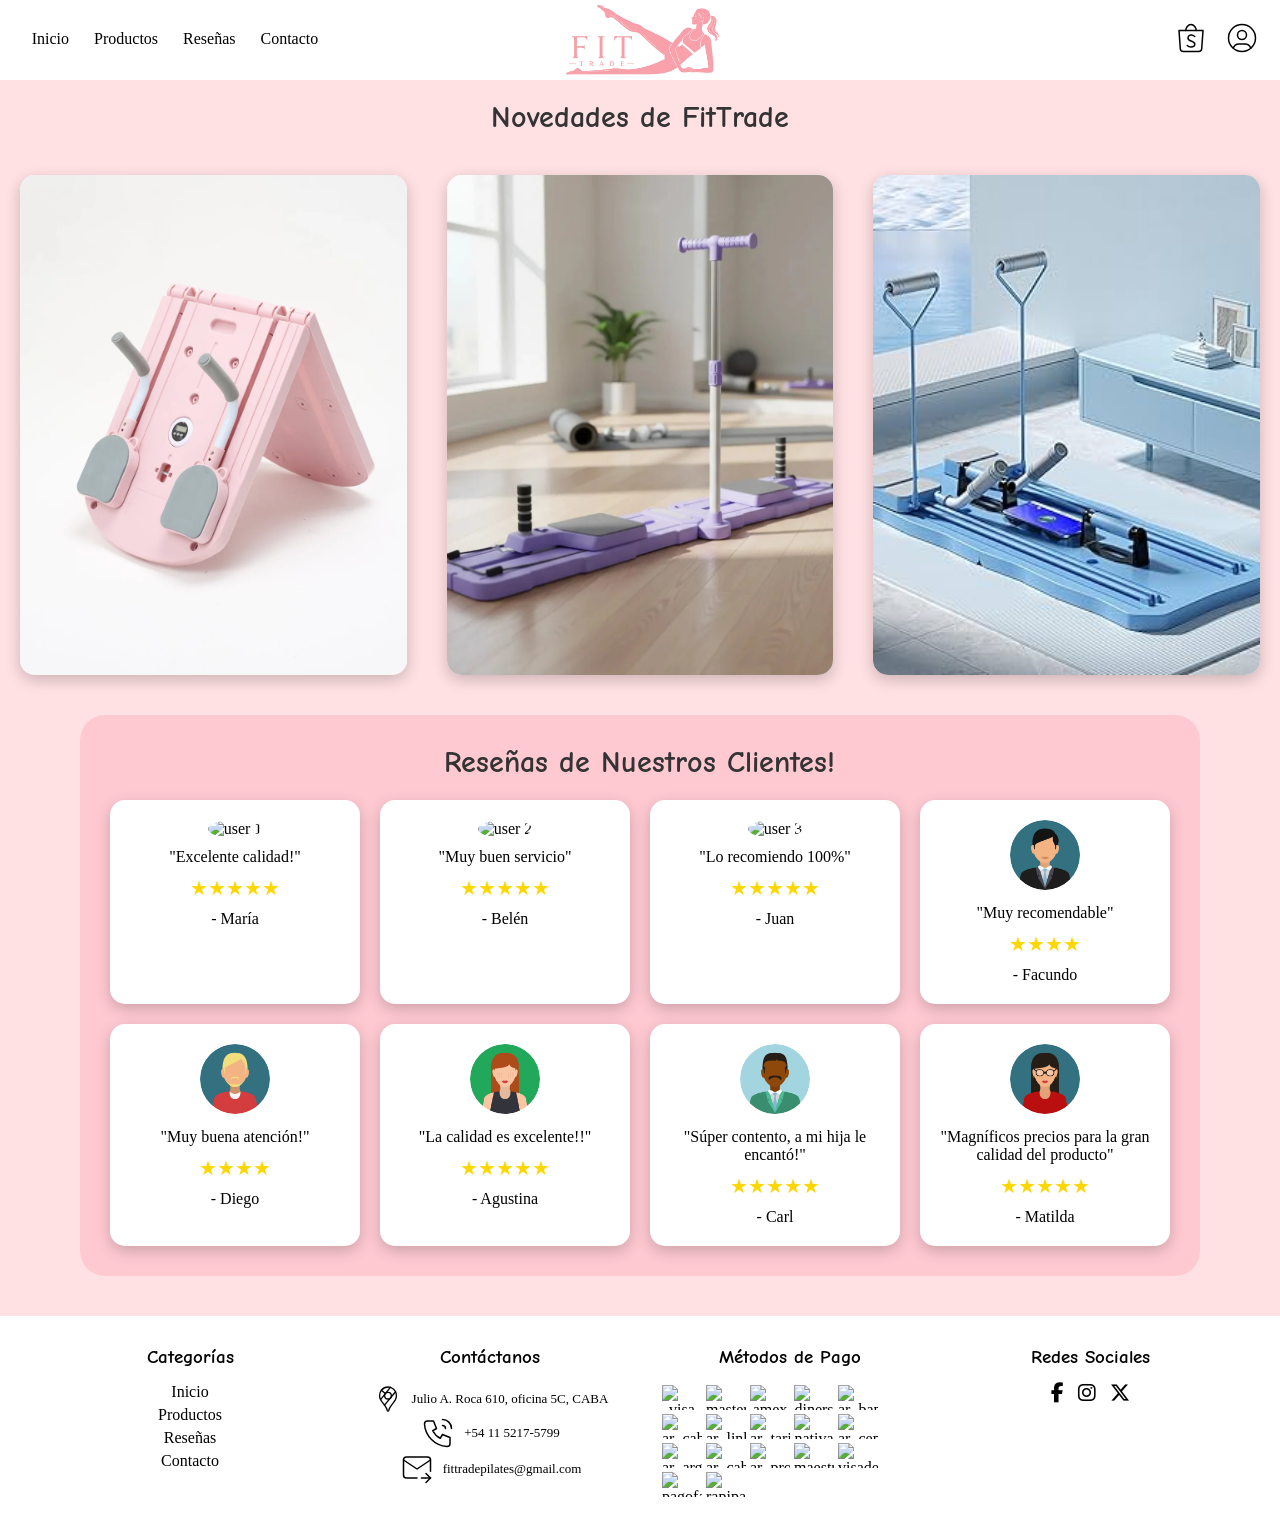
==== commit 85c33498: "Se agregaron MQ. Falta terminar" ====
--- a/index.html
+++ b/index.html
@@ -119,7 +119,7 @@
                         <img src="img/user-2.png" alt="user 2">
                         <p>"Muy buen servicio"</p>
                         <div class="estrellas">★★★★★</div>
-                        <span>- Belen</span>
+                        <span>- Belén</span>
                     </div>
 
                     <div class="reseña">
--- a/css/styles.css
+++ b/css/styles.css
@@ -77,7 +77,6 @@
     color: #333;
     font-weight: bold;
     font-size: 30px;
-
 }
 
 .publicacion {
@@ -395,4 +394,105 @@
 
 .redes-sociales i:hover {
     transform: scale(1.2);
+}
+
+@media (max-width: 900px) {
+    .layout {
+        grid-template-columns: 1fr;
+        grid-template-rows: 80px auto 1fr auto;
+
+        grid-template-areas:
+            "header"
+            "menu"
+            "content"
+            "footer";
+
+        width: 100%;
+    }
+
+    .menu {
+        padding: 10px;
+    }
+
+    .flex-menu {
+        flex-direction: row;
+        justify-content: space-around;
+        align-items: center;
+        width: 100%;
+        gap: 10px;
+    }
+
+    .flex-menu li {
+        flex: 1;
+        text-align: center;
+    }
+
+    .flex-menu a {
+        display: block;
+        padding: 10px 5px;
+        font-size: 12px;
+    }
+
+    .content > * {
+        min-width: 0;
+    }
+
+    .content {
+        grid-template-columns: 1fr;
+        width: 100%;
+        max-width: 100%;
+    }
+
+    .publicacion {
+        width: 100%;
+        max-width: 100%;
+    }
+
+    .publicacion img {
+        width: 100%;
+        max-width: 100%;
+        display: block;
+    }
+    
+    .descripcion {
+        padding: 10px;
+    }
+
+    .descripcion h3 {
+        font-size: 20px;
+        padding-top: 20px;
+    }
+
+    .descripcion p {
+        font-size: 15px;
+    }
+
+    .descripcion h4 {
+        font-size: 16px;
+        margin-top: 35px;
+    }
+
+    .botones {
+        display: flex;
+        justify-content: space-between;
+    }
+
+    .boton,
+    .boton-dos {
+        font-size: 12px;
+        padding: 8px;
+        margin-top: 50px;
+    }
+}
+
+@media (max-width: 1400px) {
+
+}
+
+@media (max-width: 660px) {
+
+}
+
+@media (max-width: 400px) {
+    
 }
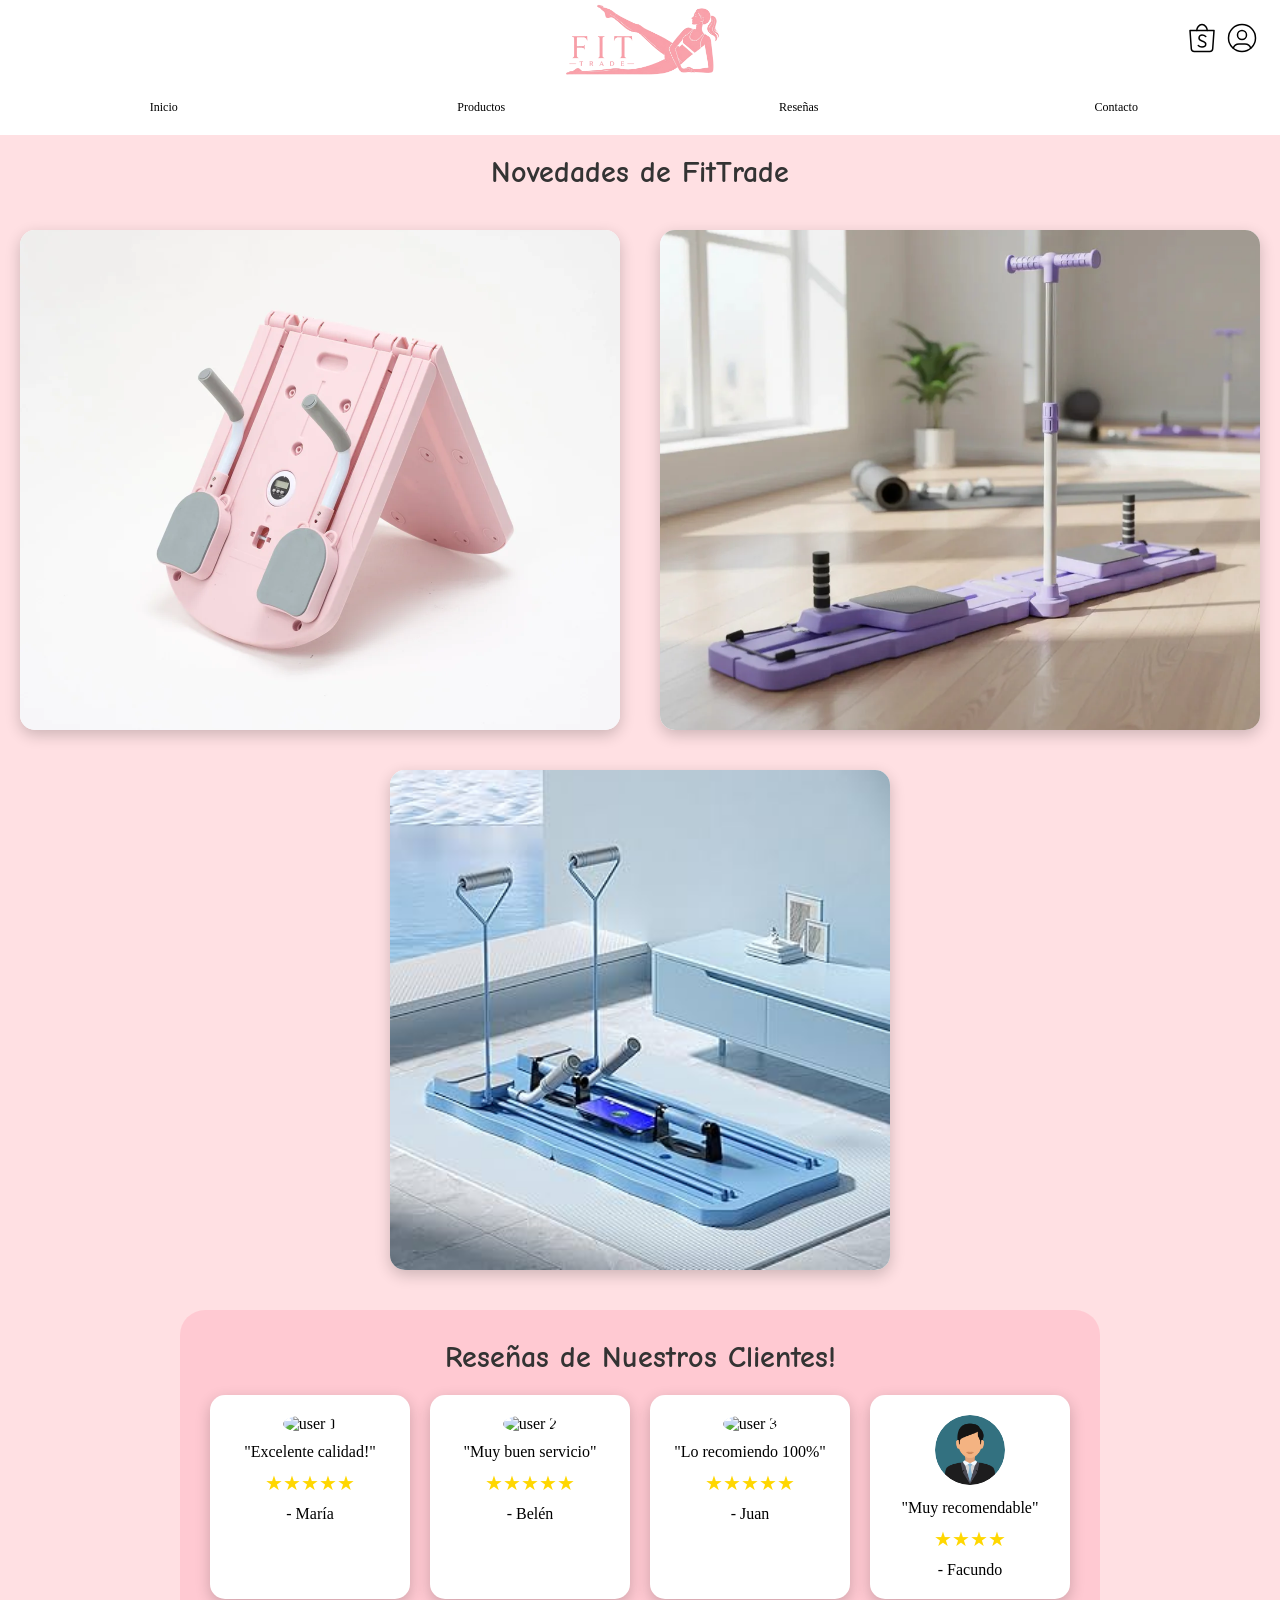
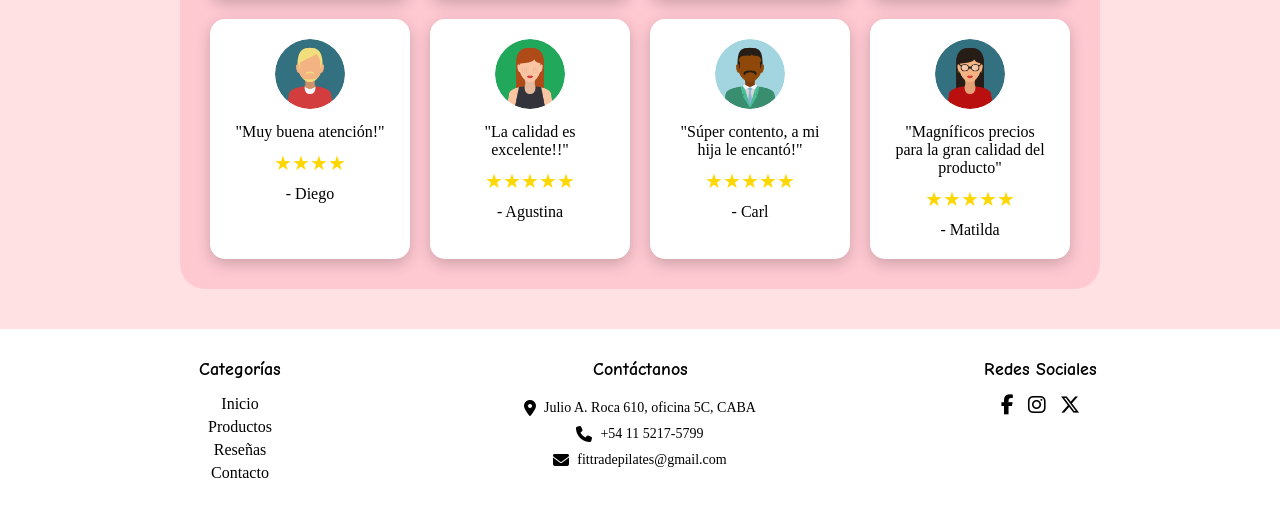
==== commit 46fabc31: "Se modificó el css y se finalizaron los MQ" ====
--- a/index.html
+++ b/index.html
@@ -15,42 +15,44 @@
     <body>
         <div class="layout">
             <header class="header">
-                <a href="index.html">
+                <a href="index.html" class="logo">
                     <img src="img/logo sin pilates-Photoroom.png" alt="Logo FIT TRADE">
                 </a>
                 
-                <a href="#"><svg
-                    xmlns="http://www.w3.org/2000/svg"
-                    width="36"
-                    height="36"
-                    viewBox="0 0 24 24"
-                    fill="none"
-                    stroke="#000000" 
-                    stroke-width="1"
-                    stroke-linecap="round"
-                    stroke-linejoin="round"
-                >
-                    <path d="M4 7l.867 12.143a2 2 0 0 0 2 1.857h10.276a2 2 0 0 0 2 -1.857l.867 -12.143h-16z" />
-                    <path d="M8.5 7c0 -1.653 1.5 -4 3.5 -4s3.5 2.347 3.5 4" />
-                    <path d="M9.5 17c.413 .462 1 1 2.5 1s2.5 -.897 2.5 -2s-1 -1.5 -2.5 -2s-2 -1.47 -2 -2c0 -1.104 1 -2 2 -2s1.5 0 2.5 1" />
-                </svg></a>
-
-                <a href="#"><svg
-                    xmlns="http://www.w3.org/2000/svg"
-                    width="36"
-                    height="36"
-                    viewBox="0 0 24 24"
-                    fill="none"
-                    stroke="#000000"
-                    stroke-width="1"
-                    stroke-linecap="round"
-                    stroke-linejoin="round"
-                >
-                    <path d="M12 12m-9 0a9 9 0 1 0 18 0a9 9 0 1 0 -18 0" />
-                    <path d="M12 10m-3 0a3 3 0 1 0 6 0a3 3 0 1 0 -6 0" />
-                    <path d="M6.168 18.849a4 4 0 0 1 3.832 -2.849h4a4 4 0 0 1 3.834 2.855" />
-                    
-                </svg></a>
+                <div class="header-icon">
+                    <a href="#"><svg
+                        xmlns="http://www.w3.org/2000/svg"
+                        width="36"
+                        height="36"
+                        viewBox="0 0 24 24"
+                        fill="none"
+                        stroke="#000000" 
+                        stroke-width="1"
+                        stroke-linecap="round"
+                        stroke-linejoin="round"
+                    >
+                        <path d="M4 7l.867 12.143a2 2 0 0 0 2 1.857h10.276a2 2 0 0 0 2 -1.857l.867 -12.143h-16z" />
+                        <path d="M8.5 7c0 -1.653 1.5 -4 3.5 -4s3.5 2.347 3.5 4" />
+                        <path d="M9.5 17c.413 .462 1 1 2.5 1s2.5 -.897 2.5 -2s-1 -1.5 -2.5 -2s-2 -1.47 -2 -2c0 -1.104 1 -2 2 -2s1.5 0 2.5 1" />
+                    </svg></a>
+
+                    <a href="#"><svg
+                        xmlns="http://www.w3.org/2000/svg"
+                        width="36"
+                        height="36"
+                        viewBox="0 0 24 24"
+                        fill="none"
+                        stroke="#000000"
+                        stroke-width="1"
+                        stroke-linecap="round"
+                        stroke-linejoin="round"
+                    >
+                        <path d="M12 12m-9 0a9 9 0 1 0 18 0a9 9 0 1 0 -18 0" />
+                        <path d="M12 10m-3 0a3 3 0 1 0 6 0a3 3 0 1 0 -6 0" />
+                        <path d="M6.168 18.849a4 4 0 0 1 3.832 -2.849h4a4 4 0 0 1 3.834 2.855" />
+                        
+                    </svg></a>
+                </div>
             </header>
 
             <nav class="menu">
@@ -70,7 +72,7 @@
                     <img src="img/tabla pilates.webp">
                     <div class="descripcion">
                         <h3>Tabla de Pilates Profesional</h3>
-                        <p>Lorem ipsum dolor sit amet consectetur adipisicing elit. Ipsa nihil quam rem aspernatur sint corporis quaerat dolorum labore amet. Nemo aliquam blanditiis nihil, fugiat perspiciatis perferendis error quod sed, labore quos molestiae sunt repellendus? Ipsum reiciendis excepturi maxime atque quas, qui illo soluta quam suscipit ipsam obcaecati ex fuga est aspernatur! Repudiandae fugiat totam necessitatibus reprehenderit, error blanditiis dolorum qui quam mollitia, veniam expedita nihil impedit nisi, sapiente harum inventore natus ducimus quasi animi porro enim tempore voluptates! Sed iure facere quo! Consequuntur totam earum vero, nisi aut perferendis asperiores molestiae, quis ut alias voluptatibus commodi ullam optio sunt cupiditate.</p>
+                        <p>Lorem ipsum dolor sit amet consectetur adipisicing elit. Non similique nam maxime adipisci, quibusdam ipsa, iure eum culpa, illum deserunt et minus ullam quas fugit vel. Consequatur reiciendis eaque laboriosam rem veritatis. Odit sunt alias, incidunt cum est corporis sapiente vero similique explicabo eum ab. Velit enim natus quo reprehenderit aut aliquam sed in? Nesciunt velit voluptates blanditiis porro, repellat sed deleniti laudantium architecto quidem aut soluta dignissimos distinctio assumenda accusantium temporibus quos illum. Culpa pariatur ea ad iste ex? Minima saepe rerum esse, cum ad ipsam omnis blanditiis, soluta quia eaque maiores id necessitatibus ipsum suscipit, dolore voluptatem nobis?</p>
                         <h4>Precio: $180.000,00</h4>
                         <div class="botones">
                             <a href="#" class="boton">Más Información</a>
@@ -92,11 +94,11 @@
                     </div>
                 </div>
 
-                <div class="publicacion">
+                <div class="publicacion publicacion-grande1000px">
                     <img src="img/tabla pilates 5.jpg">
                     <div class="descripcion">
                         <h3>Tabla de Pilates Profesional</h3>
-                        <p>Lorem ipsum dolor, sit amet consectetur adipisicing elit. Possimus numquam officiis pariatur quasi quam. Animi est dolorem cumque vel! Laudantium distinctio praesentium dolor alias exercitationem dolorum voluptatum doloremque. Ullam nisi ipsam, magni asperiores, tempore optio voluptatibus debitis, odio totam vel nostrum excepturi vitae dolorum porro. Consequatur totam ad eveniet veritatis soluta dignissimos blanditiis animi, id a neque vel dolore tempore vitae quo ea voluptatibus quod, velit enim, obcaecati dolor veniam. Nostrum nulla, atque sunt earum, et, excepturi libero accusamus inventore rem ut adipisci natus ipsa sint accusantium architecto harum distinctio iusto quas. Ullam vitae sit dolore molestias alias, eum laudantium?</p>
+                        <p>Lorem ipsum dolor sit amet consectetur adipisicing elit. Non similique nam maxime adipisci, quibusdam ipsa, iure eum culpa, illum deserunt et minus ullam quas fugit vel. Consequatur reiciendis eaque laboriosam rem veritatis. Odit sunt alias, incidunt cum est corporis sapiente vero similique explicabo eum ab. Velit enim natus quo reprehenderit aut aliquam sed in? Nesciunt velit voluptates blanditiis porro, repellat sed deleniti laudantium architecto quidem aut soluta dignissimos distinctio assumenda accusantium temporibus quos illum. Culpa pariatur ea ad iste ex? Minima saepe rerum esse, cum ad ipsam omnis blanditiis, soluta quia eaque maiores id necessitatibus ipsum suscipit, dolore voluptatem nobis?</p>
                         <h4>Precio: $200.000,00</h4>
                         <div class="botones">
                             <a href="#" class="boton">Más Información</a>
@@ -181,67 +183,22 @@
                 <div class="info">
                     <h3>Contáctanos</h3>
                     <div class="item-informacion">
-                        <svg
-                            xmlns="http://www.w3.org/2000/svg"
-                            width="32"
-                            height="32"
-                            viewBox="0 0 24 24"
-                            fill="none"
-                            stroke="#000000"
-                            stroke-width="1"
-                            stroke-linecap="round"
-                            stroke-linejoin="round"
-                        >
-                            <path d="M12 9.5m-2.5 0a2.5 2.5 0 1 0 5 0a2.5 2.5 0 1 0 -5 0" />
-                            <path d="M6.428 12.494l7.314 -9.252" />
-                            <path d="M10.002 7.935l-2.937 -2.545" />
-                            <path d="M17.693 6.593l-8.336 9.979" />
-                            <path d="M17.591 6.376c.472 .907 .715 1.914 .709 2.935a7.263 7.263 0 0 1 -.72 3.18a19.085 19.085 0 0 1 -2.089 3c-.784 .933 -1.49 1.93 -2.11 2.98c-.314 .62 -.568 1.27 -.757 1.938c-.121 .36 -.277 .591 -.622 .591c-.315 0 -.463 -.136 -.626 -.593a10.595 10.595 0 0 0 -.779 -1.978a18.18 18.18 0 0 0 -1.423 -2.091c-.877 -1.184 -2.179 -2.535 -2.853 -4.071a7.077 7.077 0 0 1 -.621 -2.967a6.226 6.226 0 0 1 1.476 -4.055a6.25 6.25 0 0 1 4.811 -2.245a6.462 6.462 0 0 1 1.918 .284a6.255 6.255 0 0 1 3.686 3.092z" />
-                        </svg>
+                        <i class="fa-solid fa-location-dot" style="color: rgb(0, 0, 0);"></i>
                         <p>Julio A. Roca 610, oficina 5C, CABA</p>
                     </div>
 
                     <div class="item-informacion">
-                        <svg
-                            xmlns="http://www.w3.org/2000/svg"
-                            width="36"
-                            height="36"
-                            viewBox="0 0 24 24"
-                            fill="none"
-                            stroke="#000000"
-                            stroke-width="1"
-                            stroke-linecap="round"
-                            stroke-linejoin="round"
-                            >
-                            <path d="M5 4h4l2 5l-2.5 1.5a11 11 0 0 0 5 5l1.5 -2.5l5 2v4a2 2 0 0 1 -2 2a16 16 0 0 1 -15 -15a2 2 0 0 1 2 -2" />
-                            <path d="M15 7a2 2 0 0 1 2 2" />
-                            <path d="M15 3a6 6 0 0 1 6 6" />
-                        </svg>
+                        <i class="fa-solid fa-phone" style="color: rgb(0, 0, 0);"></i>
                         <p>+54 11 5217-5799</p>
                     </div>
 
                     <div class="item-informacion">
-                        <svg
-                            xmlns="http://www.w3.org/2000/svg"
-                            width="36"
-                            height="36"
-                            viewBox="0 0 24 24"
-                            fill="none"
-                            stroke="#000000"
-                            stroke-width="1"
-                            stroke-linecap="round"
-                            stroke-linejoin="round"
-                            >
-                            <path d="M12 18h-7a2 2 0 0 1 -2 -2v-10a2 2 0 0 1 2 -2h14a2 2 0 0 1 2 2v7.5" />
-                            <path d="M3 6l9 6l9 -6" />
-                            <path d="M15 18h6" />
-                            <path d="M18 15l3 3l-3 3" />
-                        </svg>
+                        <i class="fa-solid fa-envelope" style="color: rgb(0, 0, 0);"></i>
                         <p>fittradepilates@gmail.com</p>
                     </div>
                 </div>
 
-                <div class="metodos-de-pago">
+                <!-- <div class="metodos-de-pago">
                     <h3>Métodos de Pago</h3>
                     <img src="//d26lpennugtm8s.cloudfront.net/assets/common/img/logos/payment/new_logos_payment/visa@2x.png" data-src="//d26lpennugtm8s.cloudfront.net/assets/common/img/logos/payment/new_logos_payment/visa@2x.png" class="icon-logo ls-is-cached lazyloaded" alt="visa" width="40" height="25">
                     <img src="//d26lpennugtm8s.cloudfront.net/assets/common/img/logos/payment/new_logos_payment/mastercard@2x.png" data-src="//d26lpennugtm8s.cloudfront.net/assets/common/img/logos/payment/new_logos_payment/mastercard@2x.png" class="icon-logo lazyloaded" alt="mastercard" width="40" height="25">
@@ -261,7 +218,7 @@
                     <img src="//d26lpennugtm8s.cloudfront.net/assets/common/img/logos/payment/new_logos_payment/pagofacil@2x.png" data-src="//d26lpennugtm8s.cloudfront.net/assets/common/img/logos/payment/new_logos_payment/pagofacil@2x.png" class="icon-logo ls-is-cached lazyloaded" alt="pagofacil" width="40" height="25">
                     <img src="//d26lpennugtm8s.cloudfront.net/assets/common/img/logos/payment/new_logos_payment/rapipago@2x.png" data-src="//d26lpennugtm8s.cloudfront.net/assets/common/img/logos/payment/new_logos_payment/rapipago@2x.png" class="icon-logo ls-is-cached lazyloaded" alt="rapipago" width="40" height="25">
 
-                </div>
+                </div> -->
 
                 <div class="redes-sociales">
                     <h3>Redes Sociales</h3>
--- a/css/styles.css
+++ b/css/styles.css
@@ -10,15 +10,16 @@
 
 .layout {
     display: grid;
-    grid-template-columns: 350px 1fr;
-    grid-template-rows: 80px 1fr auto;
-
-    grid-template-areas: 
-        "menu header"
-        "content content"
-        "footer footer";
-    
-    height: 100vh;
+    grid-template-columns: 1fr;
+    grid-template-rows: 80px auto 1fr auto;
+
+    grid-template-areas:
+        "header"
+        "menu"
+        "content"
+        "footer";
+
+    width: 100%;
 }
 
 .header{
@@ -31,7 +32,7 @@
     gap: 15px;
 }
 
-.header img{
+.logo img{
     position: absolute;
     left: 50%;
     transform: translate(-50%, -50%);
@@ -41,7 +42,7 @@
     object-fit: cover;
 }
 
-.header svg:hover {
+.header-icon svg:hover {
     background: #ffb3c1;
     transform: scale(1.1);
     box-shadow: 0 6px 25px rgba(255, 179, 193, 0.9);
@@ -51,7 +52,11 @@
 .menu {
     grid-area: menu;
     background: white;
-    padding: 20px;
+    padding: 10px;
+}
+
+.content > * {
+    min-width: 0;
 }
 
 .content {
@@ -60,8 +65,11 @@
     background: #ffe0e3; /*#ede8d0*/
     padding: 20px;
 
-    grid-template-columns: 1fr 1fr 1fr;
+    grid-template-columns: 1fr;
     grid-auto-rows: auto;
+
+    width: 100%;
+    max-width: 100%;
 
     gap: 40px;
 }
@@ -83,6 +91,8 @@
     background: white;
     border-radius: 15px;
     overflow: hidden;
+    width: 100%;
+    max-width: 100%;
     height: 500px;
 
     box-shadow: 0 5px 15px rgba(0,0,0,0.2);
@@ -94,9 +104,11 @@
 }
 
 .publicacion img {
+    display: block;
     width: 100%;
-    height: 100%;
-    object-fit: cover;
+    max-width: 100%;
+    /* height: 100%; */
+    /* object-fit: cover; */
 }
 
 
@@ -106,6 +118,7 @@
     left: 0;
     width: 100%;
     height: 100%;
+    padding: 10px;
     
     background: rgba(0, 0, 0, 0.6);
     color: white;
@@ -123,12 +136,12 @@
 
 .descripcion h3 {
     padding-left: 15px;
-    padding-top: 40px;
     text-align: left;
     font-family: Arial, Helvetica, sans-serif;
     font-style: oblique;
     font-weight: bold;
-    font-size: 30px;
+    font-size: 20px;
+    padding-top: 20px;
 }
 
 .descripcion p {
@@ -136,14 +149,15 @@
     padding-right: 15px;
     margin-top: 15px;
     font-family: "Roboto", sans-serif;
-    font-size: 14px;
+    font-size: 15px;
     text-align: justify;
 }
 
 .descripcion h4 {
     padding-left: 15px;
-    margin-top: 40px;
-    font-size: 20px;
+    /* margin-top: 40px; */
+    margin-top: 35px;
+    font-size: 16px;
     font-style: oblique;
     font-weight: bold;
     font-family: Verdana, Geneva, Tahoma, sans-serif;
@@ -215,7 +229,7 @@
     grid-area: footer;
     background: white;
     display: grid;
-    grid-template-columns: repeat(4, 1fr);
+    grid-template-columns: repeat(3, 1fr);
     gap: 40px;
     padding: 30px 60px;
     text-align: center;
@@ -224,25 +238,31 @@
 .footer h3 {
     margin-bottom: 15px;
     font-family: "Comic Neue", cursive;
+    font-size: 15px;
+    text-align: center;
 }
 
 .flex-menu {
     display: flex;
     flex-direction: row;
-    gap: 5px;
+    gap: 10px;
+    width: 100%;
     list-style: none;
-    justify-content: center;
+    justify-content: space-around;
     align-items: center;
 }
 
 .flex-menu li {
+    flex: 1;
+    text-align: center;
     overflow: visible;
     border-radius: 5px;
 }
 
 .flex-menu a {
     display: block;
-    padding: 10px;
+    padding: 10px 5px;
+    font-size: 12px;
     text-decoration: none;
     color: black;
     transition: all 0.2 ease;
@@ -259,7 +279,7 @@
 .grid-reseñas {
     display: grid;
     grid-column: 1 / -1;
-    grid-template-columns: 250px 250px 250px 250px;
+    grid-template-columns: 150px 150px 150px 150px;
     gap: 20px;
 
     justify-self: center;
@@ -345,6 +365,7 @@
     gap: 5px;
     text-decoration: none;
     color: black;
+    font-size: 13px;
 }
 
 .menu-lista a:hover {
@@ -359,27 +380,16 @@
     display: flex;
     align-items: center;
     justify-content: center;
-    gap: 8px;
+    /* gap: 8px; */
+    gap: 2px;
+    padding: 5px;
 }
 
 .item-informacion p {
     font-family: "Comic Neue", cursive;
+    /* font-size: 14px; */
+    text-align: center;
     font-size: 13px;
-}
-
-.metodos-de-pago {
-    display: flex;
-    flex-wrap: wrap;
-}
-
-.metodos-de-pago h3 {
-    width: 100%;
-}
-
-.metodos-de-pago img {
-    width: auto;
-    max-height: 25px;
-    margin: 2px;
 }
 
 .redes-sociales {
@@ -396,103 +406,258 @@
     transform: scale(1.2);
 }
 
-@media (max-width: 900px) {
+@media (min-width: 1400px) {
     .layout {
-        grid-template-columns: 1fr;
-        grid-template-rows: 80px auto 1fr auto;
-
-        grid-template-areas:
-            "header"
-            "menu"
-            "content"
-            "footer";
-
-        width: 100%;
+        grid-template-columns: 350px 1fr;
+        grid-template-rows: 80px 1fr auto;
+
+        grid-template-areas: 
+            "menu header"
+            "content content"
+            "footer footer";
+        
+        height: 100vh;
     }
 
     .menu {
+        padding: 20px;
+    }
+
+    .content {
+        grid-template-columns: 1fr 1fr 1fr;
+    }
+
+    .publicacion img {
+        height: 100%;
+        object-fit: cover;
+    }
+
+    .descripcion {
+        padding: 0;
+    }
+
+    .descripcion h3 {
+        padding-top: 40px;
+        font-size: 30px;
+    }
+
+    .descripcion h4 {
+        margin-top: 40px;
+    }
+
+    .footer h3 {
+        font-size: 20px;
+    }
+
+    .flex-menu {
+        gap: 5px;
+    }
+
+    .flex-menu a {
         padding: 10px;
-    }
-
-    .flex-menu {
-        flex-direction: row;
-        justify-content: space-around;
-        align-items: center;
-        width: 100%;
-        gap: 10px;
-    }
-
-    .flex-menu li {
-        flex: 1;
-        text-align: center;
-    }
-
-    .flex-menu a {
-        display: block;
-        padding: 10px 5px;
-        font-size: 12px;
-    }
-
-    .content > * {
-        min-width: 0;
-    }
-
+        font-size: 15px;
+    }
+
+    .grid-reseñas {
+        grid-template-columns: 250px 250px 250px 250px;
+    }
+
+    .menu-lista a {
+        font-size: 16px;
+    }
+
+    .item-informacion {
+        gap: 8px;
+    }
+
+    .item-informacion p {
+        font-size: 14px;
+    }
+}
+
+@media (min-width: 1000px) and (max-width: 1399px) {
     .content {
-        grid-template-columns: 1fr;
-        width: 100%;
-        max-width: 100%;
-    }
-
-    .publicacion {
-        width: 100%;
-        max-width: 100%;
+        grid-template-columns: 1fr 1fr;
     }
 
     .publicacion img {
         width: 100%;
-        max-width: 100%;
-        display: block;
-    }
-    
-    .descripcion {
-        padding: 10px;
+        height: 100%;
+        object-fit: cover;
+    }
+
+    .publicacion-grande1000px {
+        grid-column: 1 / -1;
+        max-width: 500px;
+        height: 100%;
+        justify-self: center;
+    }
+
+    .grid-reseñas {
+        grid-template-columns: 200px 200px 200px 200px;
+    }
+
+    .footer h3 {
+        font-size: 18px;
+    }
+
+    .menu-lista a {
+        font-size: 16px;
+    }
+
+    .item-informacion {
+        gap: 8px;
+    }
+
+    .item-informacion p {
+        font-size: 14px;
+    }
+}
+
+@media (max-width: 750px) {
+    .grid-reseñas {
+        grid-template-columns: 150px 150px 150px;
+        gap: 10px;
+    }
+
+    .footer h3 {
+        font-size: 15px;
+    }
+
+    .menu-lista a {
+        font-size: 13px;
+    }
+
+    .item-informacion {
+        gap: 5px;
+    }
+
+    .item-informacion p {
+        font-size: 13px;
+    }
+
+    .redes-sociales i {
+        font-size: 18px;
+    }
+}
+
+@media (max-width: 570px) {
+    .layout {
+        display: flex;
+        flex-direction: column;
+
+        min-height: 100vh;
+        width: 100%;
+    }
+
+    .header {
+        justify-content: space-between;
+        align-items: center;
+        padding: 10px 15px;
+    }
+
+    .logo img {
+        position: static;
+        transform: none;
+        width: 130px;
+        height: auto;
+    }
+
+    .header-icon {
+        display: flex;
+        align-items: center;
+        gap: 10px;
+    }
+
+    .header-icons svg {
+        width: 26px;
+        height: 26px;
     }
 
     .descripcion h3 {
-        font-size: 20px;
-        padding-top: 20px;
+        padding-left: 10px;
+        font-size: 17px;
+        padding-top: 10px;
     }
 
     .descripcion p {
-        font-size: 15px;
+        padding-left: 10px;
+        padding-right: 10px;
+        margin-top: 10px;
+        font-size: 12px;
     }
 
     .descripcion h4 {
-        font-size: 16px;
-        margin-top: 35px;
+        padding-left: 10px;
+        margin-top: 20px;
+        font-size: 17px;
     }
 
     .botones {
+        gap: 15px;
+        width: 100%;
+    }
+
+    .boton, .boton-dos {
+        font-size: 14px;
+        padding: 10px 10px;
+    }
+
+    .grid-reseñas {
+        display: flex;
+        flex-wrap: wrap;
+        justify-content: center;
+
+        width: 100%;
+        max-width: 95%;
+
+        gap: 15px;
+
+        padding: 20px;
+        margin: 0 auto 20px auto;
+    }
+
+    .grid-reseñas h2 {
+        width: 100%;
+        text-align: center;
+    }
+
+    .reseña {
+        width: 45%;
+        max-width: 200px;
+    }
+
+    .footer {
         display: flex;
         justify-content: space-between;
-    }
-
-    .boton,
-    .boton-dos {
-        font-size: 12px;
-        padding: 8px;
-        margin-top: 50px;
-    }
-}
-
-@media (max-width: 1400px) {
-
-}
-
-@media (max-width: 660px) {
-
-}
-
-@media (max-width: 400px) {
-    
+        align-items: flex-start;
+        flex-wrap: wrap;
+    }
+
+    .footer h3 {
+        font-size: 17px;
+    }
+
+    .cat,.info,.redes-sociales {
+        flex: 1;
+        min-width: 200px;
+    }
+
+    .menu-lista {
+        display: flex;
+        flex-direction: row;
+        gap: 2px;
+        align-items: center;
+        justify-content: center;
+    }
+
+    .menu-lista li {
+        margin-bottom: 0;
+    }
+
+    
+    .menu-lista a {
+        font-size: 14px;
+    }
+
 }
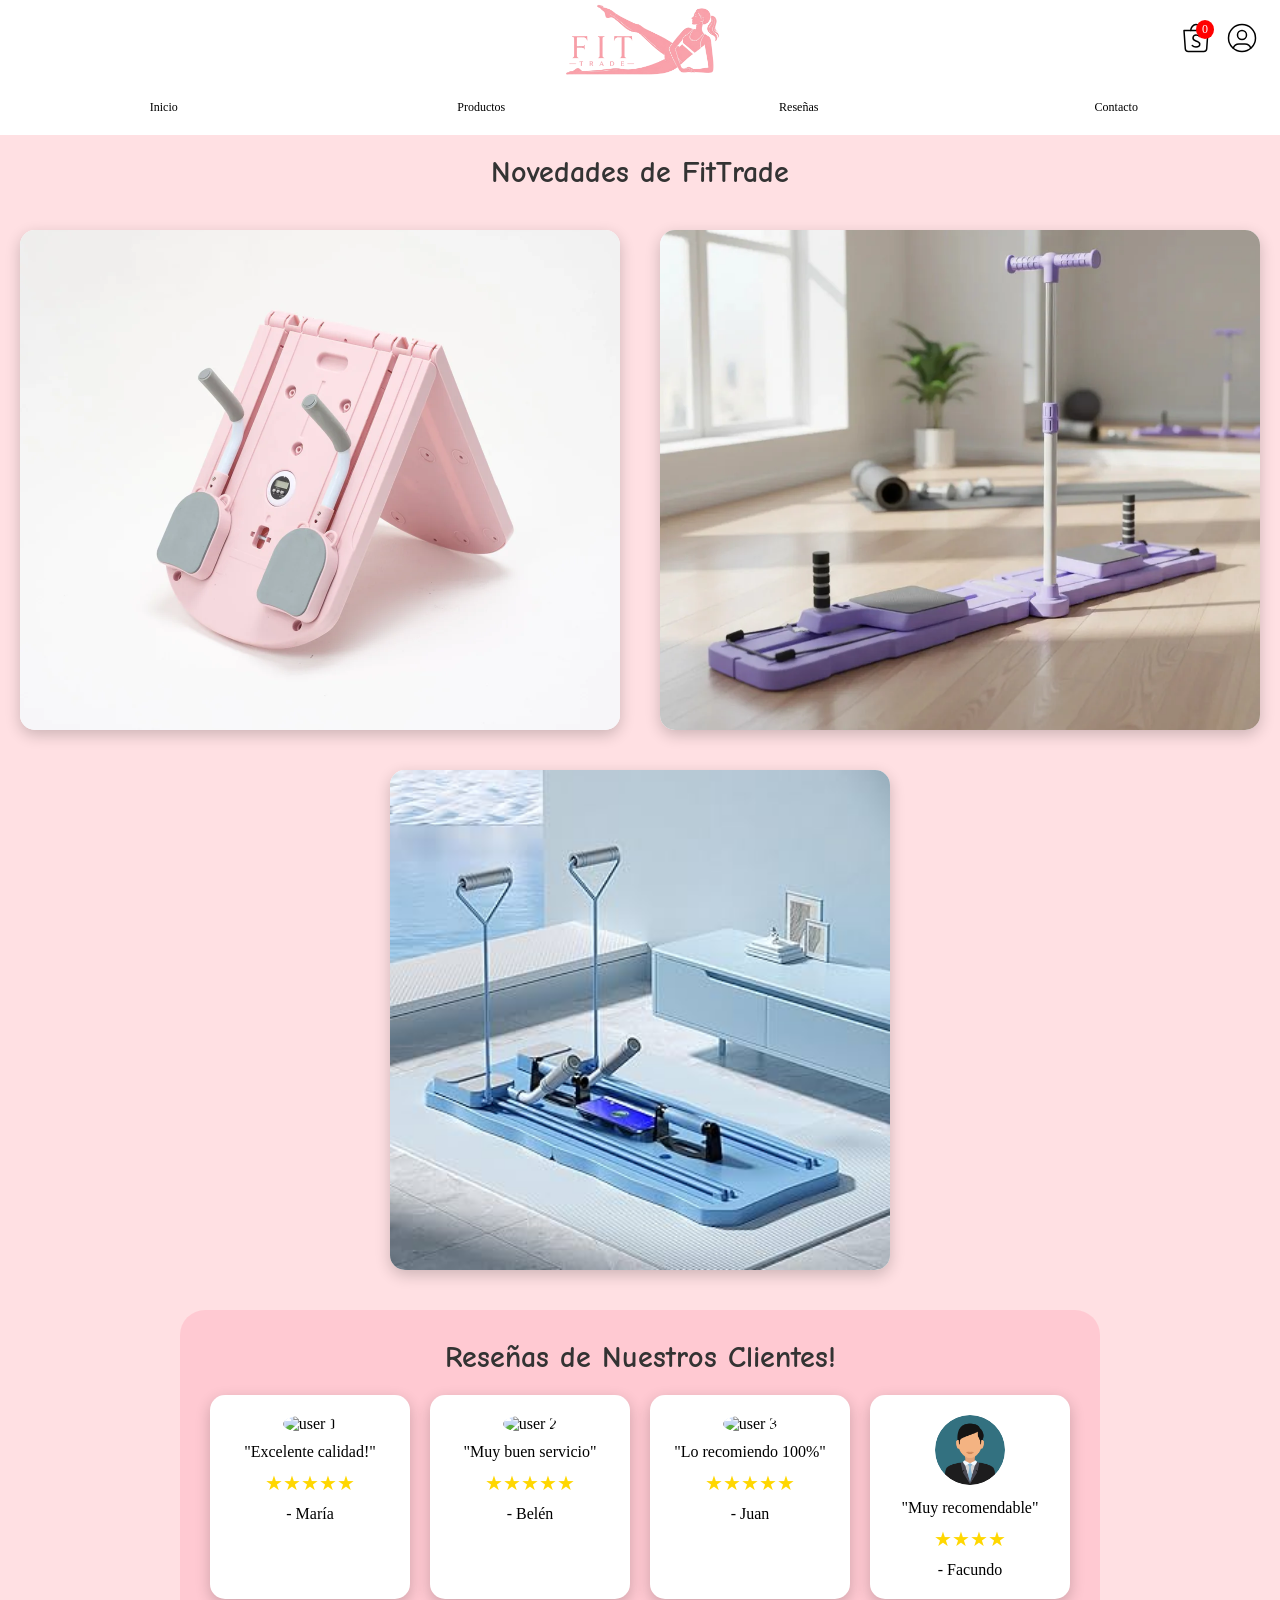
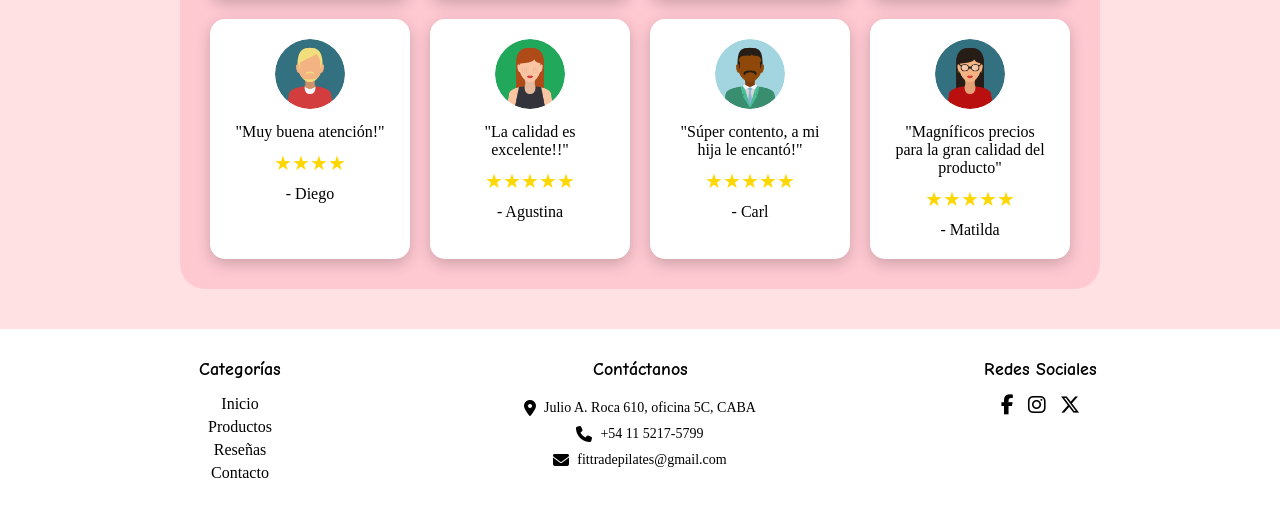
==== commit 47682540: "Carrito funcional agregado" ====
--- a/index.html
+++ b/index.html
@@ -3,7 +3,7 @@
     <head>
         <meta charset="UTF-8">
         <meta name="viewport" content="width=device-width, initial-scale=1.0">
-        <title>Document</title>
+        <title>FitTrade</title>
         <link href="css/styles.css" rel="stylesheet">
 
         <link rel="preconnect" href="https://fonts.googleapis.com">
@@ -15,26 +15,49 @@
     <body>
         <div class="layout">
             <header class="header">
+                <div class="hamburguesa" id="hamburguesa">
+                    ☰
+                </div>
+
+
                 <a href="index.html" class="logo">
                     <img src="img/logo sin pilates-Photoroom.png" alt="Logo FIT TRADE">
                 </a>
                 
                 <div class="header-icon">
-                    <a href="#"><svg
-                        xmlns="http://www.w3.org/2000/svg"
-                        width="36"
-                        height="36"
-                        viewBox="0 0 24 24"
-                        fill="none"
-                        stroke="#000000" 
-                        stroke-width="1"
-                        stroke-linecap="round"
-                        stroke-linejoin="round"
-                    >
-                        <path d="M4 7l.867 12.143a2 2 0 0 0 2 1.857h10.276a2 2 0 0 0 2 -1.857l.867 -12.143h-16z" />
-                        <path d="M8.5 7c0 -1.653 1.5 -4 3.5 -4s3.5 2.347 3.5 4" />
-                        <path d="M9.5 17c.413 .462 1 1 2.5 1s2.5 -.897 2.5 -2s-1 -1.5 -2.5 -2s-2 -1.47 -2 -2c0 -1.104 1 -2 2 -2s1.5 0 2.5 1" />
-                    </svg></a>
+                    <div id="carritoIcono" class="carrito-icono">
+                        <span id="contadorCarrito" class="contador">0</span>
+
+                        <svg
+                            xmlns="http://www.w3.org/2000/svg"
+                            width="36"
+                            height="36"
+                            viewBox="0 0 24 24"
+                            fill="none"
+                            stroke="#000000" 
+                            stroke-width="1"
+                            stroke-linecap="round"
+                            stroke-linejoin="round"
+                        >
+                            <path d="M4 7l.867 12.143a2 2 0 0 0 2 1.857h10.276a2 2 0 0 0 2 -1.857l.867 -12.143h-16z" />
+                            <path d="M8.5 7c0 -1.653 1.5 -4 3.5 -4s3.5 2.347 3.5 4" />
+                            <path d="M9.5 17c.413 .462 1 1 2.5 1s2.5 -.897 2.5 -2s-1 -1.5 -2.5 -2s-2 -1.47 -2 -2c0 -1.104 1 -2 2 -2s1.5 0 2.5 1" />
+                        </svg>
+                    </div>
+
+                    <div id="carritoMenu" class="carrito-menu">
+                        <h3>Carrito</h3>
+
+                        <table id="tablaCarrito">
+                            <thead>
+                                <th>Producto</th>
+                                <th>Precio</th>
+                            </thead>
+                            <tbody></tbody>
+                        </table>
+
+                        <h4 id="total">Total: $0</h4>
+                    </div>
 
                     <a href="#"><svg
                         xmlns="http://www.w3.org/2000/svg"
@@ -71,7 +94,7 @@
                 <div class="publicacion">
                     <img src="img/tabla pilates.webp">
                     <div class="descripcion">
-                        <h3>Tabla de Pilates Profesional</h3>
+                        <h3>Tabla de Pilates Profesional (Rosa)</h3>
                         <p>Lorem ipsum dolor sit amet consectetur adipisicing elit. Non similique nam maxime adipisci, quibusdam ipsa, iure eum culpa, illum deserunt et minus ullam quas fugit vel. Consequatur reiciendis eaque laboriosam rem veritatis. Odit sunt alias, incidunt cum est corporis sapiente vero similique explicabo eum ab. Velit enim natus quo reprehenderit aut aliquam sed in? Nesciunt velit voluptates blanditiis porro, repellat sed deleniti laudantium architecto quidem aut soluta dignissimos distinctio assumenda accusantium temporibus quos illum. Culpa pariatur ea ad iste ex? Minima saepe rerum esse, cum ad ipsam omnis blanditiis, soluta quia eaque maiores id necessitatibus ipsum suscipit, dolore voluptatem nobis?</p>
                         <h4>Precio: $180.000,00</h4>
                         <div class="botones">
@@ -84,7 +107,7 @@
                 <div class="publicacion">
                     <img src="img/tabla de pilates 2webp.webp">
                     <div class="descripcion">
-                        <h3>Tabla de Pilates Profesional</h3>
+                        <h3>Tabla de Pilates Profesional (Violeta)</h3>
                         <p>Lorem ipsum dolor sit amet consectetur adipisicing elit. Non similique nam maxime adipisci, quibusdam ipsa, iure eum culpa, illum deserunt et minus ullam quas fugit vel. Consequatur reiciendis eaque laboriosam rem veritatis. Odit sunt alias, incidunt cum est corporis sapiente vero similique explicabo eum ab. Velit enim natus quo reprehenderit aut aliquam sed in? Nesciunt velit voluptates blanditiis porro, repellat sed deleniti laudantium architecto quidem aut soluta dignissimos distinctio assumenda accusantium temporibus quos illum. Culpa pariatur ea ad iste ex? Minima saepe rerum esse, cum ad ipsam omnis blanditiis, soluta quia eaque maiores id necessitatibus ipsum suscipit, dolore voluptatem nobis?</p>
                         <h4>Precio: $230.000,00</h4>
                         <div class="botones">
@@ -97,7 +120,7 @@
                 <div class="publicacion publicacion-grande1000px">
                     <img src="img/tabla pilates 5.jpg">
                     <div class="descripcion">
-                        <h3>Tabla de Pilates Profesional</h3>
+                        <h3>Tabla de Pilates Profesional (Celeste)</h3>
                         <p>Lorem ipsum dolor sit amet consectetur adipisicing elit. Non similique nam maxime adipisci, quibusdam ipsa, iure eum culpa, illum deserunt et minus ullam quas fugit vel. Consequatur reiciendis eaque laboriosam rem veritatis. Odit sunt alias, incidunt cum est corporis sapiente vero similique explicabo eum ab. Velit enim natus quo reprehenderit aut aliquam sed in? Nesciunt velit voluptates blanditiis porro, repellat sed deleniti laudantium architecto quidem aut soluta dignissimos distinctio assumenda accusantium temporibus quos illum. Culpa pariatur ea ad iste ex? Minima saepe rerum esse, cum ad ipsam omnis blanditiis, soluta quia eaque maiores id necessitatibus ipsum suscipit, dolore voluptatem nobis?</p>
                         <h4>Precio: $200.000,00</h4>
                         <div class="botones">
@@ -165,8 +188,6 @@
                         <div class="estrellas">★★★★★</div>
                         <span>- Matilda</span>
                     </div>
-
-                <!--    <a href="#" class="boton-tres">Ver Más Reseñas</a>  agregar con js luego -->
                 </div>
             </main>  
 
@@ -228,5 +249,7 @@
                 </div>
             </footer>
         </div>
+
+        <script src="js/script.js"></script>
     </body>
 </html>
--- a/css/styles.css
+++ b/css/styles.css
@@ -32,6 +32,12 @@
     gap: 15px;
 }
 
+.hamburguesa {
+    display: none;
+    font-size: 28px;
+    cursor: pointer;
+}
+
 .logo img{
     position: absolute;
     left: 50%;
@@ -40,6 +46,12 @@
     width: 200px;
     height: 100px;
     object-fit: cover;
+}
+
+.header-icon {
+    display: flex;
+    align-items: center;
+    gap: 10px;
 }
 
 .header-icon svg:hover {
@@ -47,6 +59,118 @@
     transform: scale(1.1);
     box-shadow: 0 6px 25px rgba(255, 179, 193, 0.9);
     border-radius: 15px;
+}
+
+.contador {
+    position: absolute;
+    top: 0;
+    right: 0;
+    background: red;
+    color: white;
+    font-size: 12px;
+    padding: 2px 6px;
+    border-radius: 50%;
+}
+
+.carrito-icono {
+    position: relative;
+}
+
+.carrito-menu {
+    position: absolute;
+    top: 70px;
+    right: 20px;
+    width: 320px;
+    background: white;
+    border: 1px solid #ccc;
+    border-radius: 12px;
+    box-shadow: 0 10px 25px rgba(0, 0, 0, 0.15);
+    padding: 15px;
+    display: none;
+    z-index: 1000;
+    
+    font-family: 'Inter', sans-serif;
+
+    transform: translateY(-10px);
+    opacity: 0;
+    transition: all 0.25s ease;
+}
+
+.carrito-menu.activo {
+    display: block;
+    transform: translateY(0);
+    opacity: 1;
+}
+
+.carrito-menu h3 {
+    margin-bottom: 10px;
+    font-size: 18px;
+}
+
+#tablaCarrito {
+    width: 100%;
+    border-collapse: collapse;
+    margin-bottom: 10px;
+}
+
+#tablaCarrito thead {
+    background: #f5f5f5;
+}
+
+#tablaCarrito th {
+    text-align: left;
+    padding: 8px;
+    font-size: 13px;
+    color: #555;
+}
+
+#tablaCarrito td {
+    padding: 8px;
+    font-size: 14px;
+    border-bottom: 1px solid #eee;
+}
+
+#tablaCarrito tbody {
+    display: block;
+    max-height: 200px;
+    overflow-y: auto;
+}
+
+#tablaCarrito tbody tr:hover {
+    background: #fafafa;
+}
+
+#tablaCarrito thead,
+#tablaCarrito tbody tr {
+    display: table;
+    width: 100%;
+    table-layout: fixed;
+}
+
+.eliminar {
+    background: #e91e63;
+    border: none;
+    color: white;
+    padding: 4px 8px;
+    border-radius: 6px;
+    cursor: pointer;
+    font-size: 12px;
+}
+
+.eliminar:hover {
+    background: #e60000;
+}
+
+#total {
+    text-align: right;
+    font-weight: bold;
+    font-size: 16px;
+    margin-top: 10px;
+}
+
+.animar {
+    transform: scale(0.9);
+    transition: 0.2s;
 }
 
 .menu {
@@ -107,8 +231,6 @@
     display: block;
     width: 100%;
     max-width: 100%;
-    /* height: 100%; */
-    /* object-fit: cover; */
 }
 
 
@@ -155,7 +277,6 @@
 
 .descripcion h4 {
     padding-left: 15px;
-    /* margin-top: 40px; */
     margin-top: 35px;
     font-size: 16px;
     font-style: oblique;
@@ -190,6 +311,7 @@
     font-weight: bold;
     font-family: "Comic Neue", cursive;
     box-shadow: 0 4px 15px rgba(255, 224, 227, 0.6);
+    border: none;
 
     transition: 0.3s;
 }
@@ -215,6 +337,7 @@
     font-weight: bold;
     font-family: "Comic Neue", cursive;
     box-shadow: 0 4px 15px rgba(255, 224, 227, 0.6);
+    border: none;
 
     transition: 0.3s;
 }
@@ -323,32 +446,9 @@
     margin: 10px 0;
 }
 
-/*.boton-tres {
-    grid-column: 1 / -1;
-    justify-self: center;
-    margin-top: 20px;
-    text-align: center;
-    padding: 10px 20px;
-
-    cursor: pointer;
-
-    background: lightgray;
-    color: black;
-    
-    border-radius: 25px;
-    text-decoration: none;
-    font-weight: bold;
-    font-family: "Comic Neue", cursive;
-    box-shadow: 0 4px 15px gray;
-
-    transition: 0.3s;
-}
-
-.boton-tres:hover {
-    background: #ffb3c1;
-    transform: scale(1.1);
-    box-shadow: 0 6px 25px black;
-}                                   agregar con js más adelante  */
+.boton-tres {
+    display: none;
+}                                
 
 .menu-lista {
     list-style: none;
@@ -515,10 +615,94 @@
 }
 
 @media (max-width: 750px) {
+    .header {
+        position: relative;
+        justify-content: space-between;
+        align-items: center;
+        padding: 10px 15px;
+    }
+
+    .hamburguesa {
+        display: block;
+    }
+
+    .menu {
+        position: absolute;
+        top: 80px;
+        left: 0;
+        width: 100%;
+        background: white;
+        transform: translateY(-10px);
+        opacity: 0;
+        pointer-events: none;
+        transition: all 0.3s ease;
+
+        z-index: 9999;
+    }
+
+    .menu.activo {
+        transform: translateY(0);
+        opacity: 1;
+        pointer-events: all;
+    }
+
+    .flex-menu {
+        flex-direction: column;
+        gap: 10px;
+    }
+
+    .flex-menu li {
+        width: 100%;
+    }
+
+    .flex-menu a {
+        padding: 15px;
+        font-size: 16px;
+    }
+
     .grid-reseñas {
-        grid-template-columns: 150px 150px 150px;
+        grid-template-columns: 200px 200px;
         gap: 10px;
     }
+
+    .reseña {
+        transition: all 0.3s ease;
+    }
+
+    .oculta {
+        display: none;
+        opacity: 0;
+        transform: translateY(20px);
+    }
+
+    .boton-tres {
+        display: grid;
+        grid-column: 1 / -1;
+        justify-self: center;
+        margin-top: 20px;
+        text-align: center;
+        padding: 10px 20px;
+
+        cursor: pointer;
+
+        background: lightgray;
+        color: black;
+        
+        border-radius: 25px;
+        text-decoration: none;
+        font-weight: bold;
+        font-family: "Comic Neue", cursive;
+        box-shadow: 0 4px 15px gray;
+        border: none;
+
+        transition: 0.3s;
+    }
+
+    .boton-tres:hover {
+        background: #ffb3c1;
+        transform: scale(1.1);
+        box-shadow: 0 6px 25px black;
+    }   
 
     .footer h3 {
         font-size: 15px;
@@ -548,12 +732,6 @@
 
         min-height: 100vh;
         width: 100%;
-    }
-
-    .header {
-        justify-content: space-between;
-        align-items: center;
-        padding: 10px 15px;
     }
 
     .logo img {
